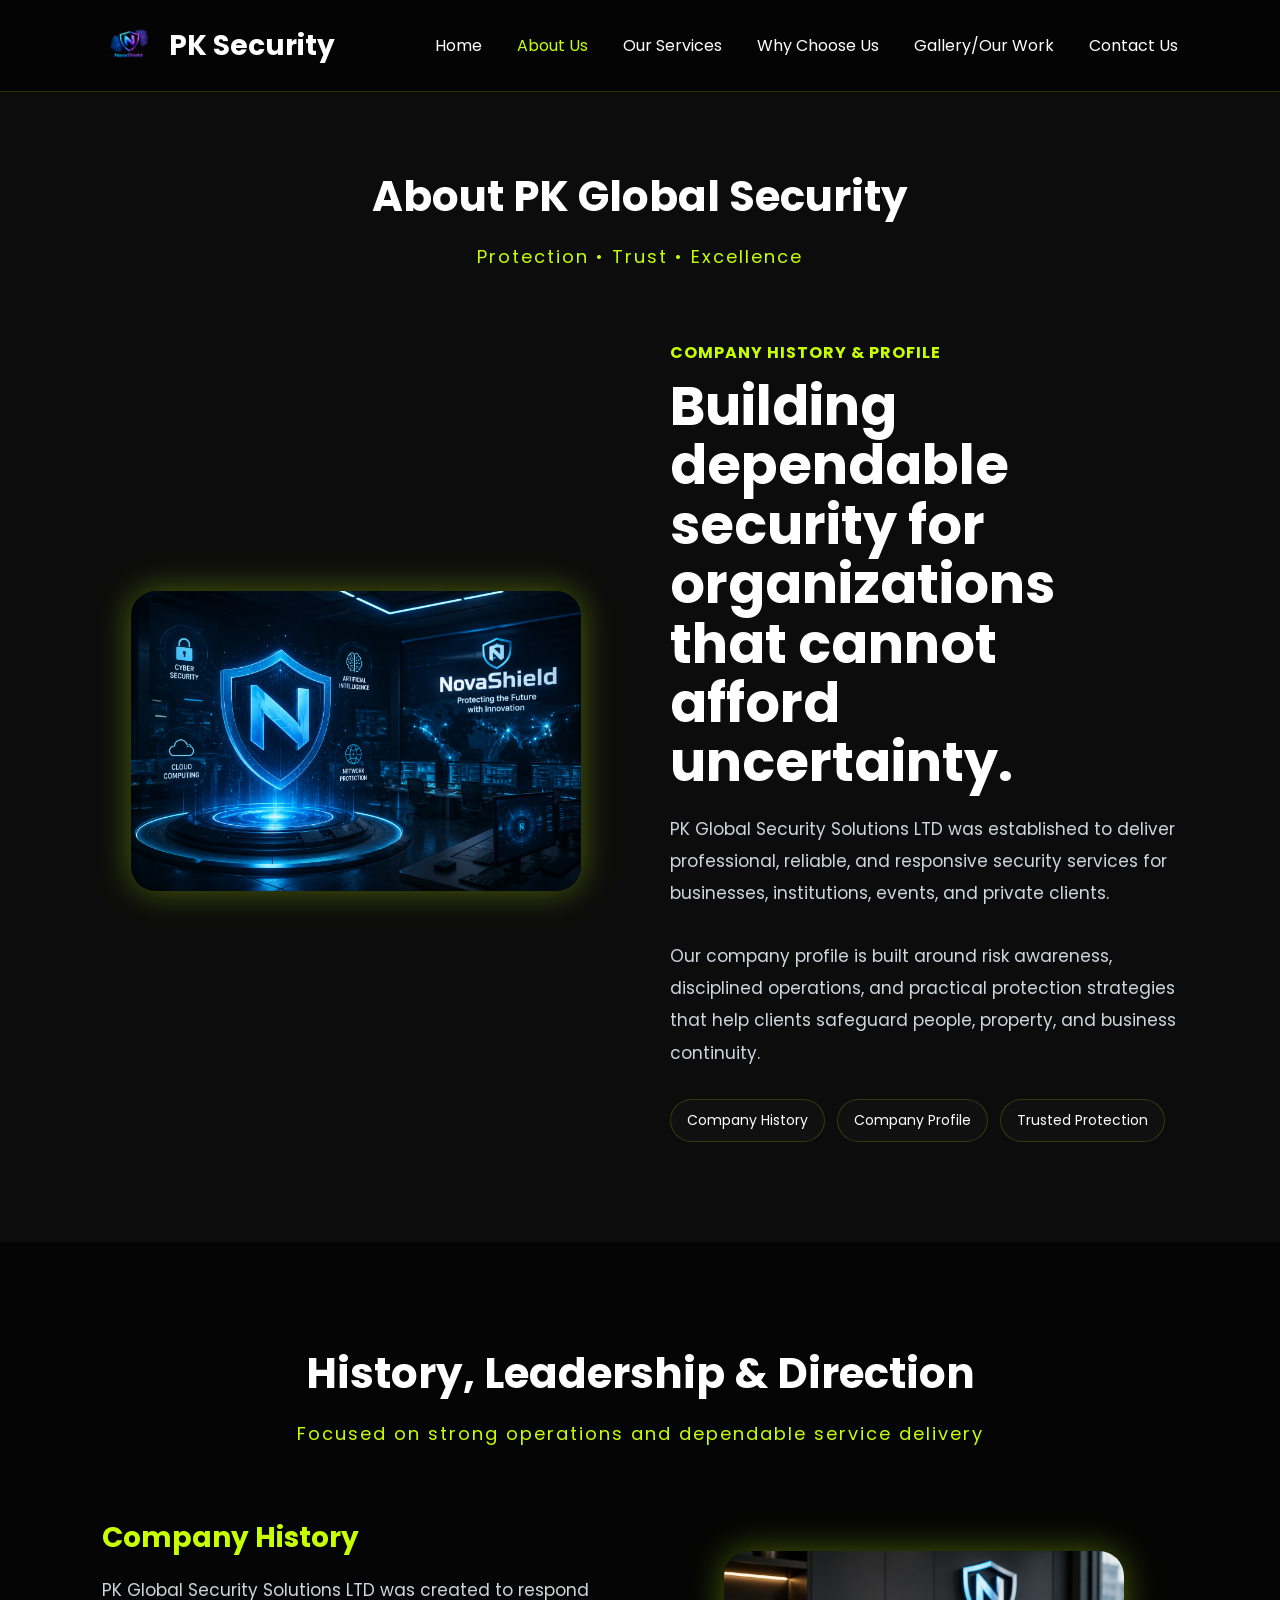
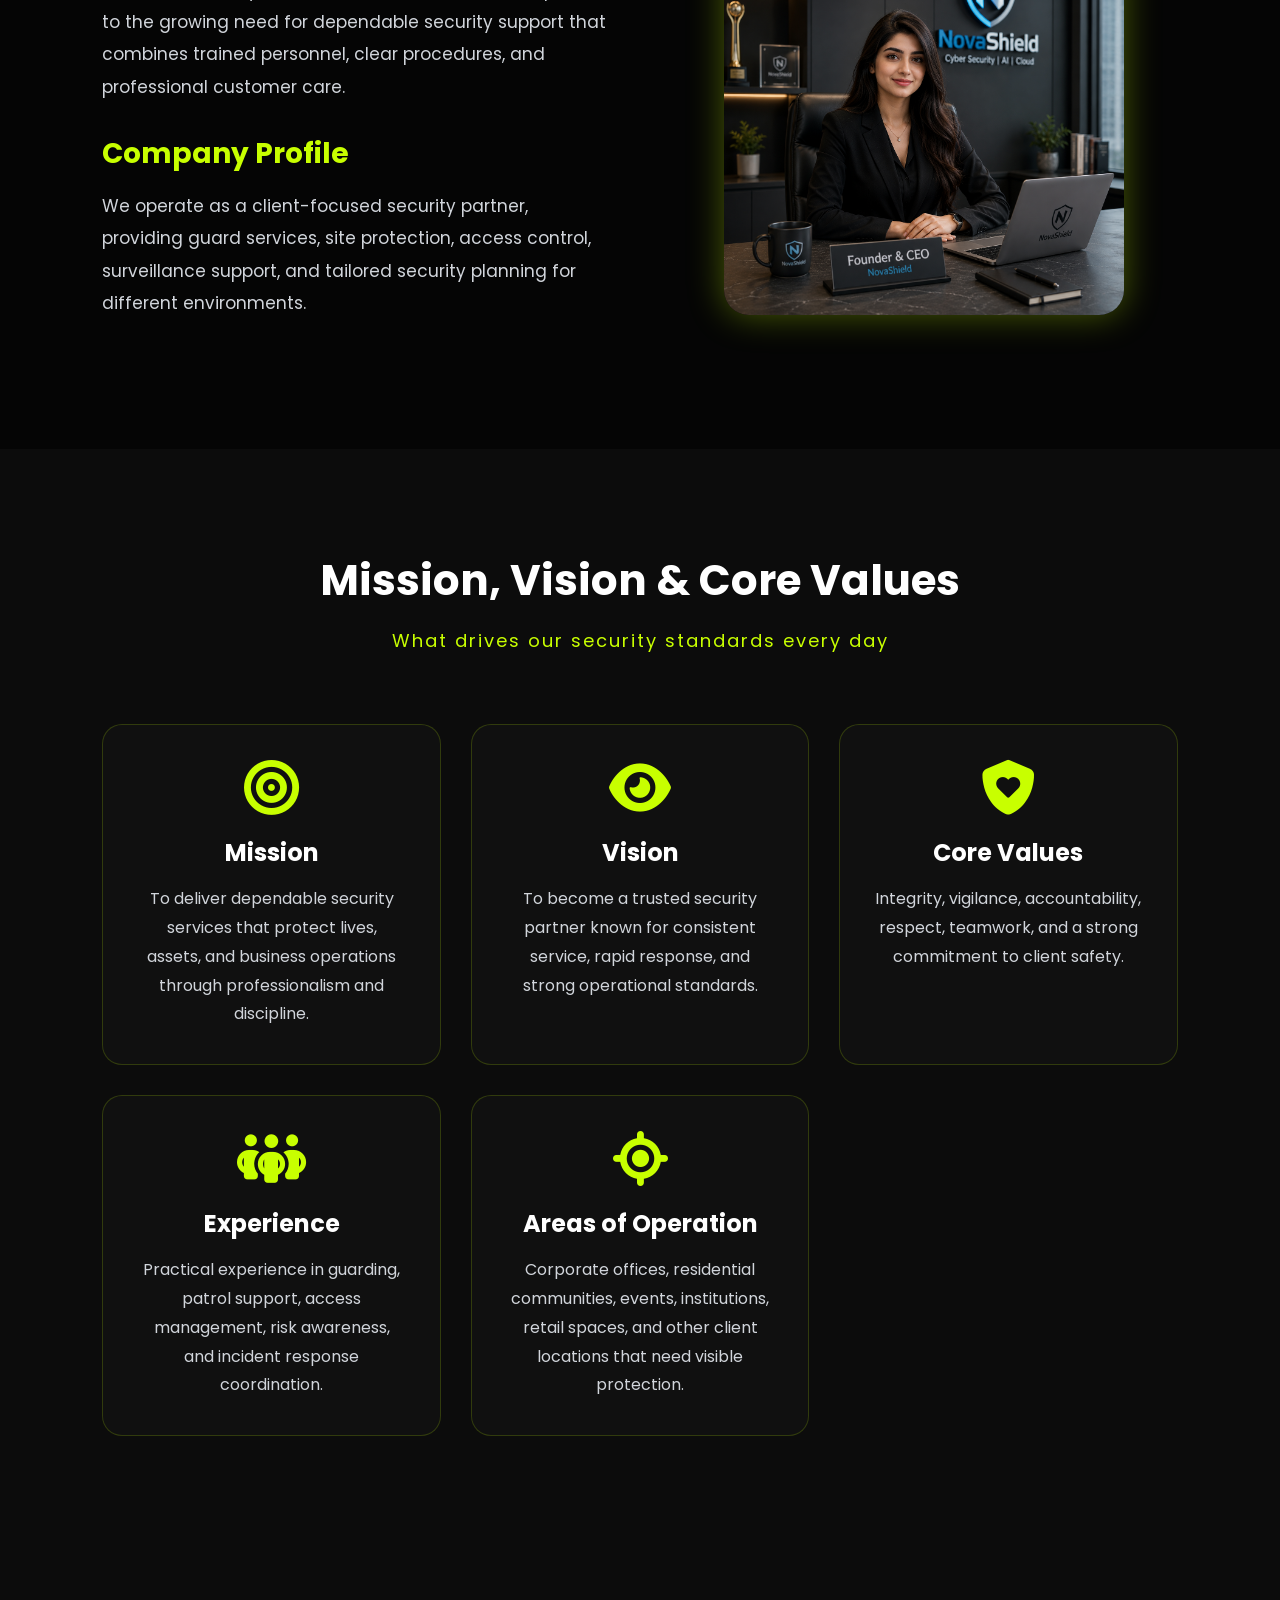
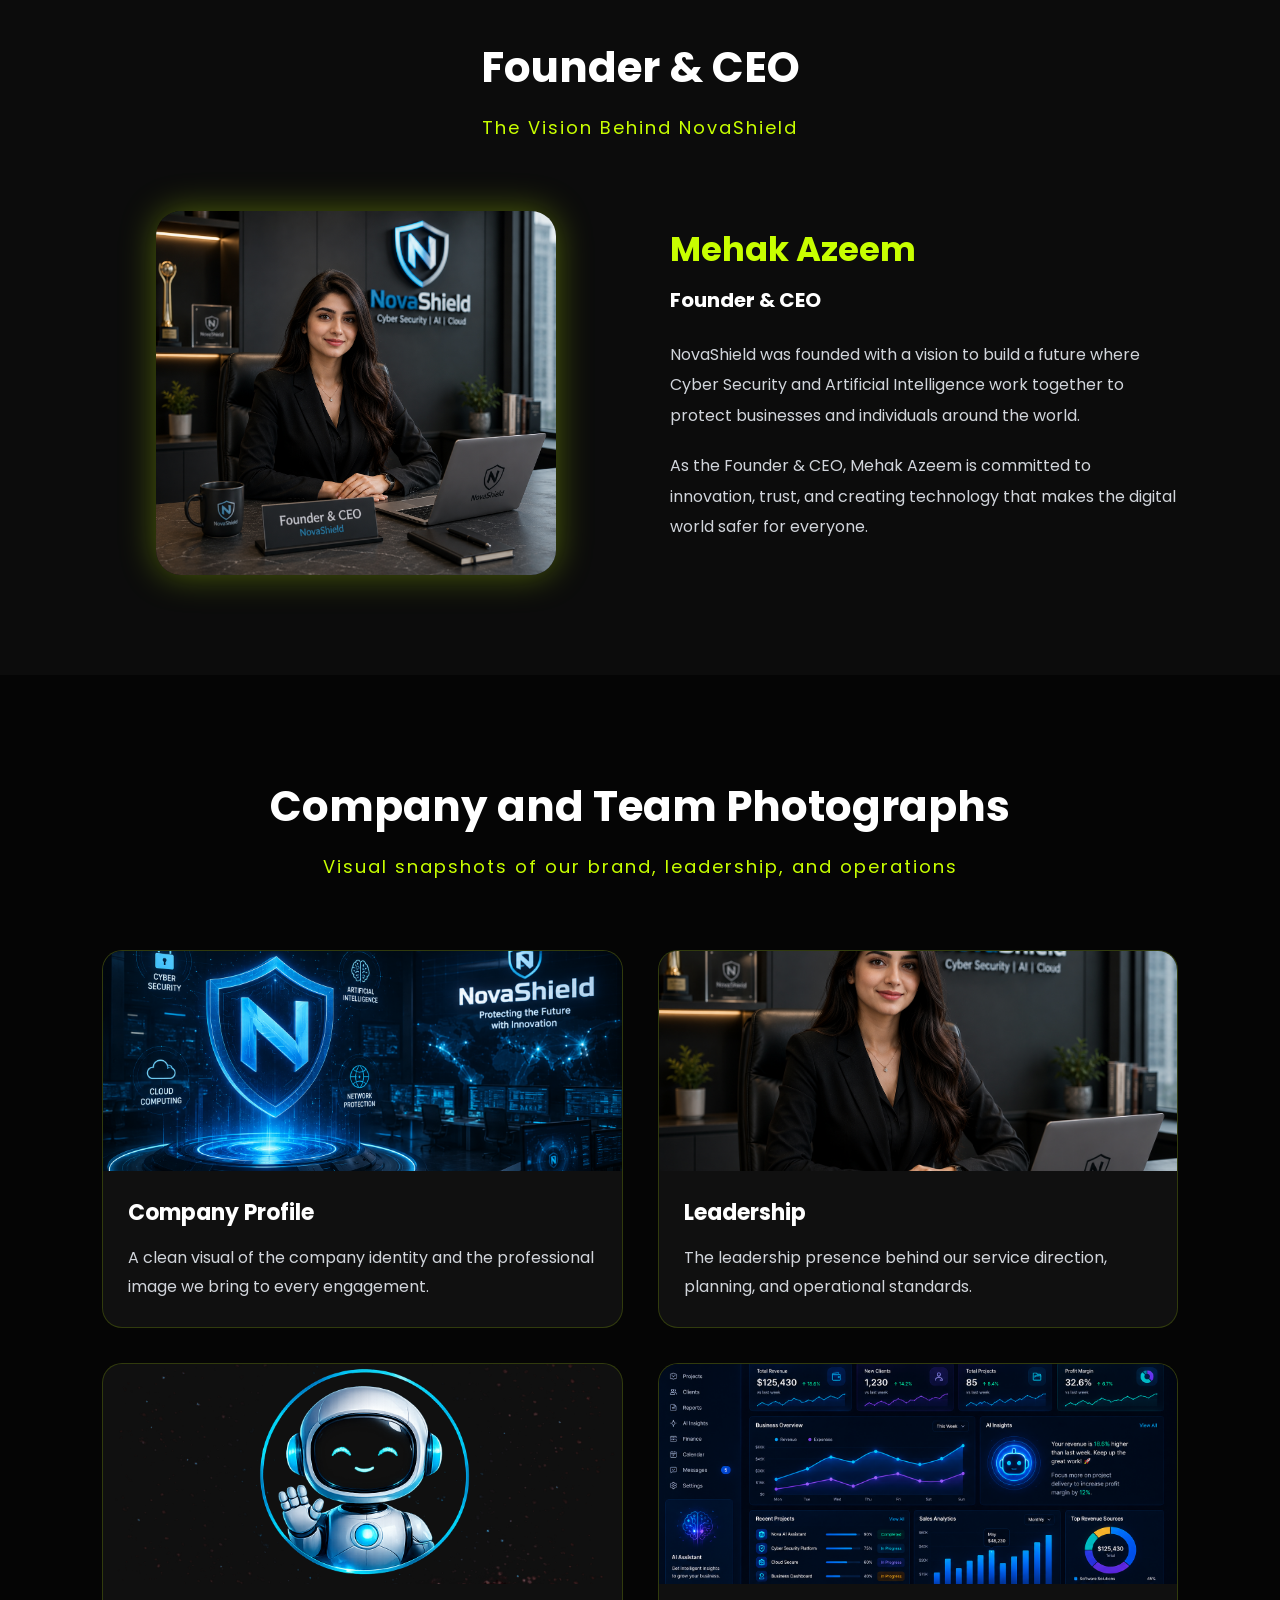
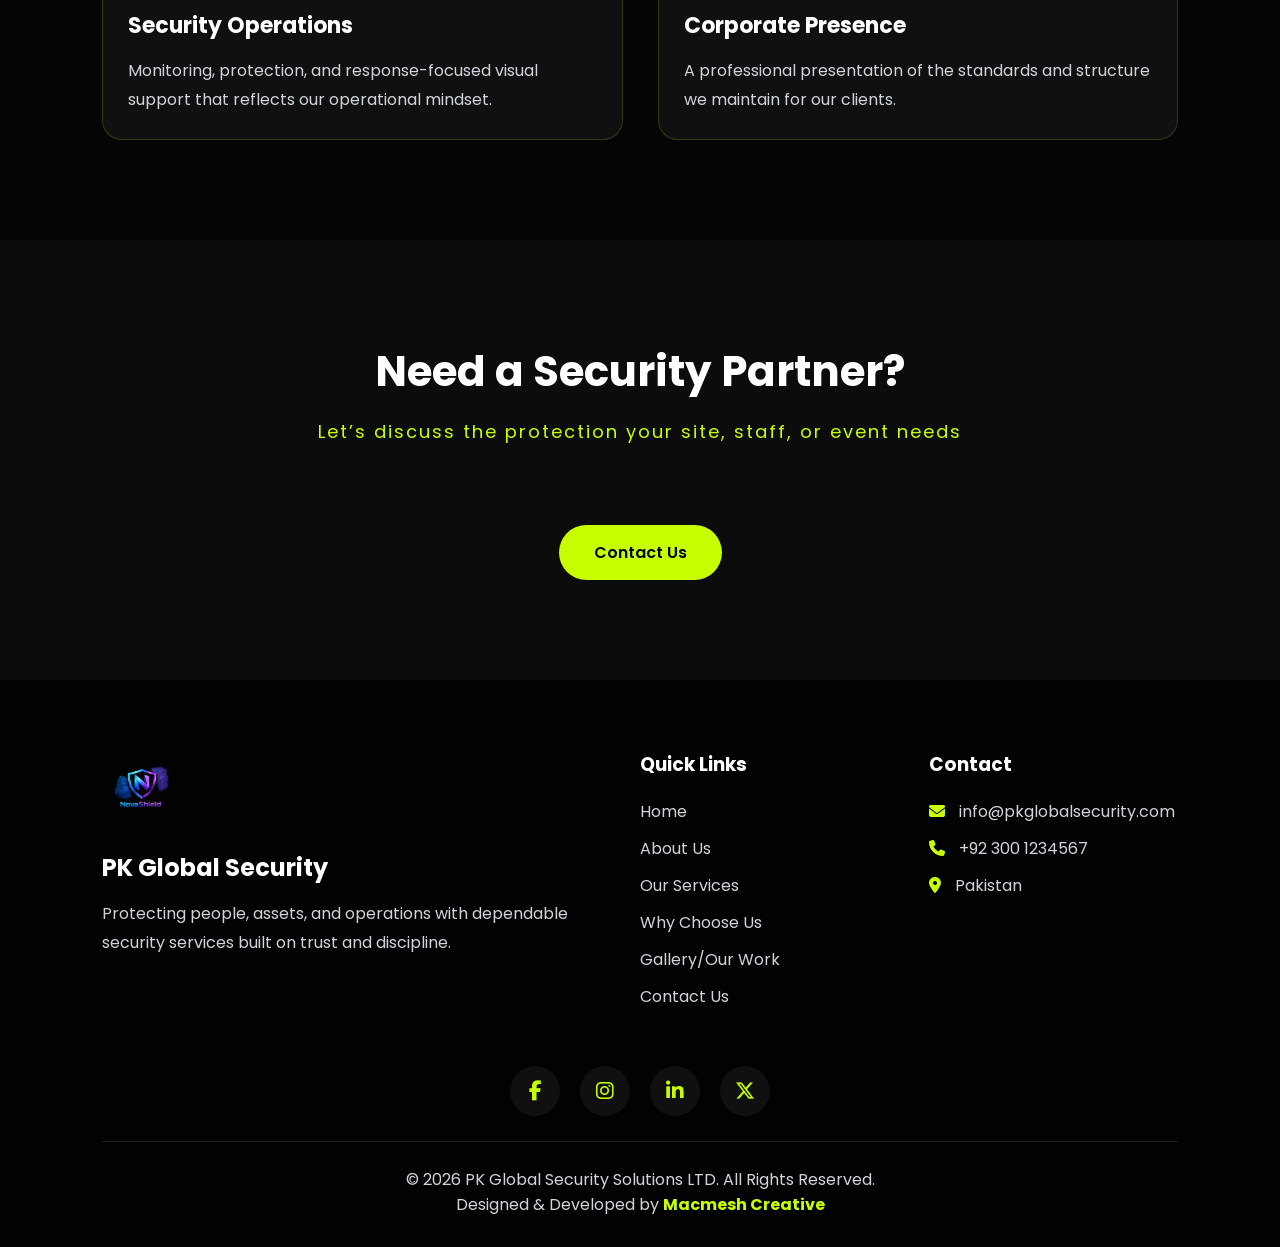
==== about.html @ bdf07317 "first commit" ====
<!DOCTYPE html>
<html lang="en">

<head>

    <meta charset="UTF-8">
    <meta name="viewport" content="width=device-width, initial-scale=1.0">

    <title>About Us | PK Global Security Solutions LTD</title>

    <link rel="stylesheet" href="assets/css/style.css">

    <!-- Google Font -->

    <link rel="preconnect" href="https://fonts.googleapis.com">

    <link rel="preconnect" href="https://fonts.gstatic.com" crossorigin>

    <link href="https://fonts.googleapis.com/css2?family=Poppins:wght@300;400;500;600;700;800&display=swap" rel="stylesheet">

    <!-- Font Awesome -->

    <link rel="stylesheet"
    href="https://cdnjs.cloudflare.com/ajax/libs/font-awesome/6.7.2/css/all.min.css">

</head>

<body>

<!-- ================= PRELOADER ================= -->

<div id="preloader">

    <div class="loader"></div>
s
</div>

<!-- ================= HEADER ================= -->

<header>

<nav class="navbar">

<a href="index.html" class="logo">

<img src="/images/logo.png" alt="PK Global Security Solutions LTD Logo">

<span>PK Security</span>

</a>

<button class="nav-toggle" type="button" aria-label="Open navigation menu" aria-expanded="false" aria-controls="site-navigation">

    <span></span>

    <span></span>

    <span></span>

</button>

<ul class="nav-links" id="site-navigation">

<li><a href="index.html">Home</a></li>

<li><a href="about.html">About Us</a></li>

<li><a href="services.html">Our Services</a></li>

<li><a href="chooseus.html">Why Choose Us</a></li>

<li><a href="gallery.html">Gallery/Our Work</a></li>

<li><a href="contact.html">Contact Us</a></li>

</ul>

</nav>

</header>

<!-- ================= ABOUT HERO ================= -->

<section id="about" class="about about-hero">

    <div class="section-header">

        <h2>About PK Global Security</h2>

        <p>Protection • Trust • Excellence</p>

    </div>

    <div class="about-container">

        <div class="about-image">

            <img src="/images/about.png" alt="PK Global Security company profile">

        </div>

        <div class="about-content about-hero-copy">

            <h3>Company History & Profile</h3>

            <h1>Building dependable security for organizations that cannot afford uncertainty.</h1>

            <p>
                PK Global Security Solutions LTD was established to deliver professional,
                reliable, and responsive security services for businesses, institutions,
                events, and private clients.
            </p>

            <p>
                Our company profile is built around risk awareness, disciplined operations,
                and practical protection strategies that help clients safeguard people,
                property, and business continuity.
            </p>

            <div class="about-meta">

                <span>Company History</span>

                <span>Company Profile</span>

                <span>Trusted Protection</span>

            </div>

        </div>

    </div>

</section>

<!-- ================= HISTORY & LEADERSHIP ================= -->

<section class="about about-story">

    <div class="section-header">

        <h2>History, Leadership & Direction</h2>

        <p>Focused on strong operations and dependable service delivery</p>

    </div>

    <div class="about-container">

        <div class="about-content">

            <h3>Company History</h3>

            <p>
                PK Global Security Solutions LTD was created to respond to the growing need
                for dependable security support that combines trained personnel, clear
                procedures, and professional customer care.
            </p>

            <h3>Company Profile</h3>

            <p>
                We operate as a client-focused security partner, providing guard services,
                site protection, access control, surveillance support, and tailored security
                planning for different environments.
            </p>

        </div>

        <div class="about-image">

            <img src="/images/ceo.png" alt="PK Global Security leadership and team">

        </div>

    </div>

</section>

<!-- ================= MISSION, VISION, VALUES ================= -->

<section class="about about-values">

    <div class="section-header">

        <h2>Mission, Vision & Core Values</h2>

        <p>What drives our security standards every day</p>

    </div>

    <div class="why-grid">

        <div class="why-card">

            <i class="fa-solid fa-bullseye"></i>

            <h3>Mission</h3>

            <p>
                To deliver dependable security services that protect lives, assets,
                and business operations through professionalism and discipline.
            </p>

        </div>

        <div class="why-card">

            <i class="fa-solid fa-eye"></i>

            <h3>Vision</h3>

            <p>
                To become a trusted security partner known for consistent service,
                rapid response, and strong operational standards.
            </p>

        </div>

        <div class="why-card">

            <i class="fa-solid fa-shield-heart"></i>

            <h3>Core Values</h3>

            <p>
                Integrity, vigilance, accountability, respect, teamwork, and a strong
                commitment to client safety.
            </p>

        </div>

        <div class="why-card">

            <i class="fa-solid fa-people-group"></i>

            <h3>Experience</h3>

            <p>
                Practical experience in guarding, patrol support, access management,
                risk awareness, and incident response coordination.
            </p>

        </div>

        <div class="why-card">

            <i class="fa-solid fa-location-crosshairs"></i>

            <h3>Areas of Operation</h3>

            <p>
                Corporate offices, residential communities, events, institutions, retail
                spaces, and other client locations that need visible protection.
            </p>

        </div>

    </div>

</section>


<!-- ================= FOUNDER ================= -->

<section id="founder" class="founder">

    <div class="section-header">

        <h2>Founder & CEO</h2>

        <p>The Vision Behind NovaShield</p>

    </div>

    <div class="founder-container">

        <div class="founder-image">

            <img src="/images/ceo.png" alt="Mehak Azeem">

        </div>

        <div class="founder-content">

            <h3>Mehak Azeem</h3>

            <h4>Founder & CEO</h4>

            <p>

                NovaShield was founded with a vision to build a future where
                Cyber Security and Artificial Intelligence work together to
                protect businesses and individuals around the world.

            </p>

            <p>

                As the Founder & CEO, Mehak Azeem is committed to innovation,
                trust, and creating technology that makes the digital world
                safer for everyone.

            </p>

        </div>

    </div>

</section>




<!-- ================= COMPANY / TEAM PHOTOGRAPHS ================= -->

<section class="about about-gallery">

    <div class="section-header">

        <h2>Company and Team Photographs</h2>

        <p>Visual snapshots of our brand, leadership, and operations</p>

    </div>

    <div class="projects-container">

        <div class="project-card">

            <img src="images/about.png" alt="PK Global Security company profile">

            <div class="project-content">

                <h3>Company Profile</h3>

                <p>
                    A clean visual of the company identity and the professional image we
                    bring to every engagement.
                </p>

            </div>

        </div>

        <div class="project-card">

            <img src="images/ceo.png" alt="PK Global Security leadership">

            <div class="project-content">

                <h3>Leadership</h3>

                <p>
                    The leadership presence behind our service direction, planning, and
                    operational standards.
                </p>

            </div>

        </div>

        <div class="project-card">

            <img src="images/project2.png" alt="Security operations and monitoring">

            <div class="project-content">

                <h3>Security Operations</h3>

                <p>
                    Monitoring, protection, and response-focused visual support that reflects
                    our operational mindset.
                </p>

            </div>

        </div>

        <div class="project-card">

            <img src="images/project4.png" alt="Corporate service presentation">

            <div class="project-content">

                <h3>Corporate Presence</h3>

                <p>
                    A professional presentation of the standards and structure we maintain
                    for our clients.
                </p>

            </div>

        </div>

    </div>

</section>

<!-- ================= CALL TO ACTION ================= -->

<section class="about-cta">

    <div class="section-header">

        <h2>Need a Security Partner?</h2>

        <p>Let’s discuss the protection your site, staff, or event needs</p>

    </div>

    <a href="contact.html" class="btn">Contact Us</a>

</section>

<!-- ================= FOOTER ================= -->

<footer class="footer">

    <div class="footer-container">

        <div class="footer-logo">

            <img src="images/logo.png" alt="PK Global Security Solutions LTD Logo">

            <h2>PK Global Security</h2>

            <p>
                Protecting people, assets, and operations with dependable security services
                built on trust and discipline.
            </p>

        </div>

        <div class="footer-links">

            <h3>Quick Links</h3>

            <ul>

                <li><a href="index.html">Home</a></li>

                <li><a href="about.html">About Us</a></li>

                <li><a href="services.html">Our Services</a></li>

                <li><a href="chooseus.html">Why Choose Us</a></li>

                <li><a href="gallery.html">Gallery/Our Work</a></li>

                <li><a href="contact.html">Contact Us</a></li>

            </ul>

        </div>

        <div class="footer-contact">

            <h3>Contact</h3>

            <p>
                <i class="fa-solid fa-envelope"></i>
                info@pkglobalsecurity.com
            </p>

            <p>
                <i class="fa-solid fa-phone"></i>
                +92 300 1234567
            </p>

            <p>
                <i class="fa-solid fa-location-dot"></i>
                Pakistan
            </p>

        </div>

    </div>

    <div class="footer-social">

        <a href="#"><i class="fab fa-facebook-f"></i></a>

        <a href="#"><i class="fab fa-instagram"></i></a>

        <a href="#"><i class="fab fa-linkedin-in"></i></a>

        <a href="#"><i class="fab fa-x-twitter"></i></a>

    </div>

    <div class="footer-bottom">

        <p>

            © 2026 PK Global Security Solutions LTD. All Rights Reserved.

        </p>

        <p>

            Designed & Developed by <strong>Macmesh Creative</strong>

        </p>

    </div>

</footer>

<!-- ================= JAVASCRIPT ================= -->

<script src="assets/js/script.js"></script>

</body>
---- assets/css/style.css ----
:root{
    --bg-primary:#050505;
    --bg-secondary:#0c0c0c;
    --bg-tertiary:#ffffff;
    --text-primary:#ffffff;
    --text-muted:#d1d5db;
    --accent:#c8ff00;
    --accent-soft:rgba(200,255,0,.18);
    --accent-glow:rgba(200,255,0,.35);
}

*{
    margin:0;
    padding:0;
    box-sizing:border-box;
    scroll-behavior:smooth;
}

body{
    font-family:'Poppins',sans-serif;
    background:var(--bg-primary);
    color:var(--text-primary);
    overflow-x:hidden;
}

img{
    max-width:100%;
    display:block;
}

a{
    text-decoration:none;
}

ul{
    list-style:none;
}

section{
    padding:100px 8%;
}

/* ================= HOME PAGE / HEADER ================= */

header{
    position:fixed;
    top:0;
    left:0;
    width:100%;
    background:rgba(5,5,5,.92);
    backdrop-filter:blur(15px);
    z-index:1000;
    border-bottom:1px solid var(--accent-soft);
}

.navbar{
    max-width:1400px;
    margin:auto;
    padding:18px 8%;
    display:flex;
    justify-content:space-between;
    align-items:center;
    gap:20px;
}

.logo{
    display:flex;
    align-items:center;
    gap:12px;
    color:var(--text-primary);
    font-size:28px;
    font-weight:700;
}

.logo img{
    width:55px;
    height:55px;
    object-fit:contain;
}

.nav-links{
    display:flex;
    gap:35px;
}

.nav-toggle{
    display:none;
    width:48px;
    height:48px;
    border:1px solid var(--accent-soft);
    background:rgba(16,16,16,.85);
    border-radius:14px;
    cursor:pointer;
    align-items:center;
    justify-content:center;
    flex-direction:column;
    gap:5px;
    transition:.3s;
}

.nav-toggle span{
    width:22px;
    height:2px;
    background:var(--accent);
    border-radius:999px;
    transition:.3s;
}

.nav-toggle:hover{
    box-shadow:0 0 18px var(--accent-glow);
    transform:translateY(-2px);
}

.nav-toggle.is-open span:nth-child(1){
    transform:translateY(7px) rotate(45deg);
}

.nav-toggle.is-open span:nth-child(2){
    opacity:0;
}

.nav-toggle.is-open span:nth-child(3){
    transform:translateY(-7px) rotate(-45deg);
}

.nav-links a{
    color:var(--text-primary);
    font-size:16px;
    transition:.3s;
}

.nav-links a:hover{
    color:var(--accent);
}

.nav-links a.active{
    color:var(--accent);
}

.contact-btn{
    background:var(--accent);
    color:var(--bg-primary);
    padding:12px 28px;
    border-radius:40px;
    font-weight:600;
    transition:.3s;
}

.contact-btn:hover{
    background:var(--bg-tertiary);
    transform:translateY(-3px);
}

/* ================= HOME PAGE / HERO ================= */

.hero{
    min-height:100vh;
    display:flex;
    align-items:center;
    justify-content:space-between;
    gap:80px;
    padding-top:120px;
}

.hero-left,
.hero-right{
    animation:heroRise .9s ease both;
}

.hero-right{
    animation-delay:.15s;
}

.hero-left{
    flex:1;
}

.hero-left h1{
    font-size:60px;
    line-height:1.2;
    margin-bottom:25px;
}

.hero-left span{
    color:var(--accent);
}

.hero-left p{
    font-size:18px;
    color:var(--text-muted);
    line-height:1.8;
    margin-bottom:40px;
}

.hero-buttons{
    display:flex;
    gap:20px;
}

.btn{
    background:var(--accent);
    color:var(--bg-primary);
    padding:15px 35px;
    border-radius:40px;
    font-weight:600;
    transition:.3s;
}

.btn:hover{
    transform:translateY(-5px);
    box-shadow:0 0 25px var(--accent-glow);
}

.btn-outline{
    border:2px solid var(--accent);
    color:var(--accent);
    padding:15px 35px;
    border-radius:40px;
    transition:.3s;
}

.btn-outline:hover{
    background:var(--accent);
    color:var(--bg-primary);
}

.hero-right{
    flex:1;
    display:flex;
    justify-content:center;
}

.hero-right img{
    width:430px;
    animation:float 5s ease-in-out infinite;
    filter:drop-shadow(0 0 28px rgba(200,255,0,.15));
}

.hero-left h1,
.hero-left p,
.hero-buttons{
    animation:fadeUp .9s ease both;
}

.hero-left p{ animation-delay:.12s; }
.hero-buttons{ animation-delay:.22s; }

@keyframes float{

0%,100%{
transform:translateY(0);
}

50%{
transform:translateY(-18px);
}

}

@keyframes heroRise{

from{
    opacity:0;
    transform:translateY(24px);
}

to{
    opacity:1;
    transform:translateY(0);
}

}

@keyframes fadeUp{

from{
    opacity:0;
    transform:translateY(18px);
}

to{
    opacity:1;
    transform:translateY(0);
}

}

/* ================= SHARED SECTION TITLES ================ */

.section-header{
    text-align:center;
    margin-bottom:70px;
}

.section-header h2{
    font-size:42px;
    color:var(--text-primary);
    margin-bottom:15px;
}

.section-header p{
    color:var(--accent);
    font-size:18px;
    letter-spacing:2px;
}

/* ================= HOME PAGE / ABOUT ================ */

.about{
    background:var(--bg-secondary);
}

.about-container{
    display:grid;
    grid-template-columns:1fr 1fr;
    gap:60px;
    align-items:center;
}

.about-image{
    display:flex;
    justify-content:center;
}

.about-image img{
    width:100%;
    max-width:450px;
    border-radius:25px;
    box-shadow:0 0 35px var(--accent-glow);
    transition:.4s;
}

.about-image img:hover{
    transform:scale(1.03);
}

.about-content h3{
    font-size:28px;
    margin-bottom:15px;
    color:var(--accent);
}

.about-content p{
    color:var(--text-muted);
    line-height:1.9;
    margin-bottom:30px;
    font-size:17px;
}

/* ================= ABOUT PAGE ================= */

.about-hero{
    padding-top:140px;
}

.about-hero .about-content h1{
    font-size:54px;
    line-height:1.1;
    margin-bottom:20px;
}

.about-hero .about-content h3{
    letter-spacing:1px;
    text-transform:uppercase;
    font-size:16px;
    margin-bottom:12px;
}

.about-meta{
    display:flex;
    flex-wrap:wrap;
    gap:12px;
    margin-top:10px;
}

.about-meta span{
    display:inline-flex;
    align-items:center;
    justify-content:center;
    padding:10px 16px;
    border:1px solid var(--accent-soft);
    border-radius:999px;
    background:#101010;
    color:var(--text-primary);
    font-size:14px;
}

.about-story{
    background:var(--bg-primary);
}

.about-story .about-image img{
    max-width:400px;
}

.about-values{
    background:var(--bg-secondary);
}

.about-values .why-grid{
    margin-top:10px;
}

.about-gallery{
    background:var(--bg-primary);
}

.about-gallery .project-card img{
    height:220px;
}

.about-gallery .project-content h3{
    font-size:22px;
}

.about-gallery .project-content p{
    margin-bottom:0;
}

.about-cta{
    text-align:center;
    background:var(--bg-secondary);
}

.about-cta .btn{
    display:inline-block;
    margin-top:10px;
}

/* ================= SERVICES PAGE ================= */

.services-hero{
    padding-top:140px;
}

.services-hero .about-content h1{
    font-size:54px;
    line-height:1.1;
    margin-bottom:20px;
}

.services-hero .about-content h3{
    letter-spacing:1px;
    text-transform:uppercase;
    font-size:16px;
    margin-bottom:12px;
}

.services-hero .about-image img{
    max-width:460px;
}

/* ================= GALLERY PAGE ================= */

.gallery-hero{
    padding-top:140px;
}

.gallery-hero .about-content h1{
    font-size:54px;
    line-height:1.1;
    margin-bottom:20px;
}

.gallery-hero .about-content h3{
    letter-spacing:1px;
    text-transform:uppercase;
    font-size:16px;
    margin-bottom:12px;
}

.gallery-hero .about-image img{
    max-width:460px;
}

.gallery-cta{
    background:var(--bg-secondary);
}

/* ================= WHY CHOOSE US PAGE ================= */

.chooseus-hero{
    padding-top:140px;
}

.chooseus-hero .about-content h1{
    font-size:54px;
    line-height:1.1;
    margin-bottom:20px;
}

.chooseus-hero .about-content h3{
    letter-spacing:1px;
    text-transform:uppercase;
    font-size:16px;
    margin-bottom:12px;
}

.chooseus-hero .about-image img{
    max-width:460px;
}

.chooseus-highlights{
    background:var(--bg-primary);
}

.chooseus-highlights .why-grid{
    margin-top:10px;
}

.chooseus-card img{
    width:100%;
    height:190px;
    object-fit:cover;
    border-radius:16px;
    margin-bottom:20px;
    border:1px solid rgba(200,255,0,.10);
}

.chooseus-card .why-card{
    display:flex;
    flex-direction:column;
    align-items:center;
}

.chooseus-card .why-card p{
    margin-bottom:0;
}

.chooseus-trust{
    background:var(--bg-secondary);
}

.trust-grid{
    display:grid;
    grid-template-columns:repeat(auto-fit,minmax(240px,1fr));
    gap:24px;
}

.trust-item{
    background:#101010;
    border:1px solid var(--accent-soft);
    border-radius:20px;
    padding:28px;
    text-align:center;
    transition:.4s;
}

.trust-item:hover{
    transform:translateY(-8px);
    box-shadow:0 0 28px var(--accent-glow);
}

.trust-item i{
    font-size:42px;
    color:var(--accent);
    margin-bottom:16px;
}

.trust-item h3{
    font-size:22px;
    margin-bottom:12px;
}

.trust-item p{
    color:var(--text-muted);
    line-height:1.8;
}

.chooseus-cta{
    text-align:center;
    background:var(--bg-primary);
}

.chooseus-cta .btn{
    display:inline-block;
    margin-top:10px;
}

/* ================= HOME PAGE / STATS ================ */

.stats{
    display:grid;
    grid-template-columns:repeat(4,1fr);
    gap:30px;
    padding:80px 8%;
}

.stat-box{
    background:#101010;
    text-align:center;
    padding:35px;
    border-radius:20px;
    border:1px solid var(--accent-soft);
    transition:.4s;
}

.stat-box:hover{
    transform:translateY(-10px);
    box-shadow:0 0 30px var(--accent-glow);
}

.stat-box h2{
    font-size:42px;
    color:var(--accent);
    margin-bottom:10px;
}

.stat-box p{
    color:var(--text-primary);
    font-size:17px;
}

/* ================= HOME PAGE / RESPONSIVE ================ */

@media(max-width:991px){

.about-container{
    grid-template-columns:1fr;
    text-align:center;
}

.stats{
    grid-template-columns:repeat(2,1fr);
}

}

@media(max-width:600px){

.section-header h2{
    font-size:32px;
}

.stats{
    grid-template-columns:1fr;
}

.about-image img{
    max-width:320px;
}

}

/* ================= HOME PAGE / SERVICES ================= */

.services{
    background:var(--bg-primary);
}

.services-grid{

    display:grid;
    grid-template-columns:repeat(auto-fit,minmax(300px,1fr));
    gap:30px;

}

.service-card{

    background:#101010;
    border:1px solid var(--accent-soft);
    border-radius:20px;
    padding:35px;
    text-align:center;
    display:flex;
    flex-direction:column;
    transition:.4s;

}

.service-card:hover{

    transform:translateY(-12px);
    box-shadow:0 0 35px var(--accent-glow);

}

.service-card i{

    font-size:55px;
    color:var(--accent);
    margin-bottom:20px;

}

.service-card img{
    width:100%;
    height:200px;
    object-fit:cover;
    border-radius:16px;
    margin-bottom:20px;
    border:1px solid rgba(200,255,0,.10);
}

.service-card h3{

    font-size:24px;
    margin-bottom:15px;

}

.service-card p{

    color:var(--text-muted);
    line-height:1.8;
    margin-bottom:20px;

}

.service-card .project-btn{
    margin-top:auto;
    display:inline-block;
    align-self:center;
}

/* ================= PROJECTS ================= */

.projects{

    background:var(--bg-secondary);

}

.projects-container{

    display:grid;
    grid-template-columns:repeat(auto-fit,minmax(340px,1fr));
    gap:35px;

}

.project-card{

    background:#101010;
    border-radius:20px;
    overflow:hidden;
    transition:.4s;
    border:1px solid var(--accent-soft);

}

.project-card:hover{

    transform:translateY(-12px);
    box-shadow:0 0 35px var(--accent-glow);

}

.project-card img{

    width:100%;
    height:230px;
    object-fit:cover;
    transition:.4s;

}

.project-card:hover img{

    transform:scale(1.08);

}

.project-content{

    padding:25px;

}

.project-content h3{

    font-size:24px;
    margin-bottom:15px;

}

.project-content p{

    color:var(--text-muted);
    line-height:1.8;
    margin-bottom:25px;

}

.project-btn{

    display:inline-block;
    background:var(--accent);
    color:var(--bg-primary);
    padding:12px 30px;
    border-radius:30px;
    font-weight:600;
    transition:.3s;

}

.project-btn:hover{

    background:var(--bg-tertiary);
    transform:translateY(-3px);

}

/* ================= PROJECTS RESPONSIVE ================= */

@media(max-width:768px){

.services-grid,
.projects-container{

grid-template-columns:1fr;

}

.project-card img{

height:210px;

}

}

/* ================= WHY CHOOSE US ================= */

.why-us{
    background:var(--bg-primary);
}

.why-grid{
    display:grid;
    grid-template-columns:repeat(auto-fit,minmax(260px,1fr));
    gap:30px;
}

.why-card{
    background:#101010;
    padding:35px;
    border-radius:20px;
    text-align:center;
    border:1px solid var(--accent-soft);
    transition:.4s;
}

.why-card:hover{
    transform:translateY(-10px);
    box-shadow:0 0 30px var(--accent-glow);
}

.why-card i{
    font-size:55px;
    color:var(--accent);
    margin-bottom:20px;
}

.why-card h3{
    margin-bottom:15px;
    font-size:24px;
}

.why-card p{
    color:var(--text-muted);
    line-height:1.8;
}

/* ================= FOUNDER ================= */

.founder{
    background:var(--bg-secondary);
}

.founder-container{
    display:grid;
    grid-template-columns:1fr 1fr;
    gap:60px;
    align-items:center;
}

.founder-image{
    display:flex;
    justify-content:center;
}

.founder-image img{
    width:100%;
    max-width:400px;
    border-radius:25px;
    box-shadow:0 0 35px var(--accent-glow);
}

.founder-content h3{
    font-size:34px;
    color:var(--accent);
    margin-bottom:10px;
}

.founder-content h4{
    font-size:20px;
    margin-bottom:25px;
    color:#ffffff;
}

.founder-content p{
    color:var(--text-muted);
    line-height:1.9;
    margin-bottom:20px;
}

/* ================= CONTACT PAGE ================= */

.contact-hero{
    padding-top:140px;
}

.contact-hero .about-content h1{
    font-size:54px;
    line-height:1.1;
    margin-bottom:20px;
}

.contact-hero .about-content h3{
    letter-spacing:1px;
    text-transform:uppercase;
    font-size:16px;
    margin-bottom:12px;
}

.contact-page{
    background:var(--bg-primary);
    padding:40px 8% 100px;
}

.contact-page-grid{
    display:grid;
    grid-template-columns:1.05fr 1fr;
    gap:40px;
    align-items:start;
}

.left-align{
    text-align:left;
    margin-bottom:30px;
}

.left-align h2{
    font-size:42px;
    margin-bottom:10px;
}

.contact-info-panel,
.contact-form-panel{
    background:#101010;
    border:1px solid var(--accent-soft);
    border-radius:28px;
    padding:35px;
    box-shadow:0 0 25px rgba(200,255,0,.05);
}

.contact-card-list{
    display:flex;
    flex-direction:column;
    gap:18px;
    margin-bottom:28px;
}

.contact-card{
    display:flex;
    gap:18px;
    align-items:flex-start;
    background:rgba(255,255,255,.01);
    border:1px solid rgba(200,255,0,.08);
    border-radius:18px;
    padding:20px 18px;
}

.contact-icon{
    width:52px;
    height:52px;
    border-radius:16px;
    background:var(--accent-soft);
    display:flex;
    align-items:center;
    justify-content:center;
    color:var(--accent);
    font-size:22px;
}

.contact-card h3{
    font-size:20px;
    margin-bottom:8px;
}

.contact-card p,
.contact-card a{
    color:var(--text-muted);
    line-height:1.7;
}

.contact-card a:hover{
    color:var(--accent);
}

.social-links{
    display:flex;
    gap:14px;
    flex-wrap:wrap;
}

.social-links a{
    width:48px;
    height:48px;
    border-radius:50%;
    display:flex;
    align-items:center;
    justify-content:center;
    background:#050505;
    border:1px solid var(--accent-soft);
    color:var(--accent);
    transition:.3s;
}

.social-links a:hover{
    background:var(--accent);
    color:var(--bg-primary);
    transform:translateY(-4px);
}

.contact-form{
    display:flex;
    flex-direction:column;
    gap:20px;
}

.form-row{
    display:flex;
    flex-direction:column;
    gap:10px;
}

.form-row label{
    font-weight:500;
    color:var(--text-primary);
}

.form-row input,
.form-row textarea,
.form-row select{
    background:#050505;
    border:1px solid rgba(200,255,0,.18);
    border-radius:14px;
    padding:16px 18px;
    color:var(--text-primary);
    font-size:16px;
    font-family:'Poppins',sans-serif;
}

.form-row input:focus,
.form-row textarea:focus,
.form-row select:focus{
    outline:none;
    border-color:var(--accent);
    box-shadow:0 0 15px var(--accent-glow);
}

.form-row textarea{
    min-height:150px;
    resize:vertical;
}

.checkbox-row{
    display:flex;
    align-items:flex-start;
    gap:12px;
    color:var(--text-muted);
    line-height:1.7;
}

.checkbox-row input{
    margin-top:5px;
    accent-color:var(--accent);
}

.contact-form button{
    background:var(--accent);
    color:var(--bg-primary);
    border:none;
    border-radius:40px;
    padding:16px 24px;
    font-size:16px;
    font-weight:600;
    cursor:pointer;
    transition:.3s;
    width:fit-content;
}

.contact-form button:hover{
    background:var(--bg-tertiary);
    transform:translateY(-3px);
}

.map-section{
    background:var(--bg-secondary);
    padding:100px 8% 80px;
}

.map-wrapper{
    max-width:1200px;
    margin:0 auto;
    border-radius:26px;
    overflow:hidden;
    border:1px solid var(--accent-soft);
    box-shadow:0 0 30px rgba(200,255,0,.08);
}

.map-wrapper iframe{
    width:100%;
    height:420px;
    border:0;
    display:block;
}

.map-cta{
    text-align:center;
    margin-top:30px;
}

.contact-cta .btn{
    display:inline-block;
    margin-top:10px;
}

/* ================= CONTACT PAGE RESPONSIVE ================= */

@media(max-width:991px){

    .contact-page-grid{
        grid-template-columns:1fr;
    }

    .left-align{
        text-align:center;
    }

    .contact-form button{
        width:100%;
    }

}

@media(max-width:768px){

    .contact-hero .about-content h1{
        font-size:34px;
    }

    .contact-page{
        padding:30px 20px 80px;
    }

    .contact-info-panel,
    .contact-form-panel{
        padding:24px 18px;
    }

    .contact-card{
        flex-direction:column;
        align-items:flex-start;
    }

    .map-wrapper iframe{
        height:320px;
    }

}

/* ================= FOOTER ================= */

.footer{
    background:#020202;
    padding:70px 8% 30px;
}

.footer-container{
    display:grid;
    grid-template-columns:2fr 1fr 1fr;
    gap:40px;
}

.footer-logo img{
    width:80px;
    margin-bottom:20px;
}

.footer-logo h2{
    margin-bottom:15px;
}

.footer-logo p{
    color:var(--text-muted);
    line-height:1.8;
}

.footer-links h3,
.footer-contact h3{
    margin-bottom:20px;
}

.footer-links ul li{
    margin:12px 0;
}

.footer-links a{
    color:var(--text-muted);
    transition:.3s;
}

.footer-links a:hover{
    color:var(--accent);
}

.footer-contact p{
    margin:12px 0;
    color:var(--text-muted);
}

.footer-contact i{
    color:var(--accent);
    margin-right:10px;
}

.footer-social{
    display:flex;
    justify-content:center;
    gap:20px;
    margin:45px 0 25px;
}

.footer-social a{
    width:50px;
    height:50px;
    border-radius:50%;
    background:#101010;
    display:flex;
    justify-content:center;
    align-items:center;
    color:var(--accent);
    font-size:20px;
    transition:.3s;
}

.footer-social a:hover{
    background:var(--accent);
    color:var(--bg-primary);
    transform:translateY(-5px);
}

.footer-bottom{
    text-align:center;
    border-top:1px solid rgba(255,255,255,.10);
    padding-top:25px;
    color:var(--text-muted);
}

.footer-bottom strong{
    color:var(--accent);
}

/* ================= GLOBAL RESPONSIVE ================= */

@media(max-width:991px){
    .hero,
    .about-container,
    .founder-container,
    .contact-container,
    .footer-container{
        grid-template-columns:1fr;
        display:grid;
        text-align:center;
    }

    .hero{
        gap:40px;
        padding-top:110px;
    }

    .hero-left h1{
        font-size:42px;
    }

    .about-hero .about-content h1{
        font-size:42px;
    }

    .nav-toggle{
        display:inline-flex;
    }

    .nav-links{
        position:absolute;
        top:calc(100% + 14px);
        left:8%;
        right:8%;
        display:flex;
        flex-direction:column;
        gap:0;
        padding:14px;
        background:rgba(8,8,8,.98);
        border:1px solid var(--accent-soft);
        border-radius:20px;
        box-shadow:0 18px 40px rgba(0,0,0,.35);
        opacity:0;
        visibility:hidden;
        transform:translateY(-18px) scale(.98);
        pointer-events:none;
        transition:.28s ease;
    }

    .nav-links.is-open{
        opacity:1;
        visibility:visible;
        transform:translateY(0) scale(1);
        pointer-events:auto;
    }

    .nav-links li + li{
        border-top:1px solid rgba(200,255,0,.10);
    }

    .nav-links a{
        display:block;
        padding:14px 12px;
    }

    .header-spacer,
    header{
        overflow:visible;
    }
}

@media(max-width:768px){
    section{
        padding:80px 20px;
    }

    .hero-left h1{
        font-size:34px;
    }

    .hero-left p{
        font-size:16px;
    }

    .hero-buttons{
        flex-direction:column;
        align-items:stretch;
    }

    .btn,
    .btn-outline{
        width:100%;
        text-align:center;
    }

    .section-header h2{
        font-size:34px;
    }

    .hero-right img{
        width:min(260px, 72vw);
    }

    .about-meta{
        justify-content:center;
    }

    .about-hero{
        padding-top:120px;
    }

    .about-hero .about-content h1{
        font-size:34px;
    }

    .about-hero .about-content p,
    .about-story .about-content p,
    .about-gallery .project-content p,
    .founder-content p,
    .about-cta p{
        font-size:16px;
    }

    .about-hero .about-content h3,
    .about-story .about-content h3,
    .founder-content h3,
    .founder-content h4{
        text-align:center;
    }

    .about-meta{
        justify-content:center;
        flex-direction:column;
        align-items:center;
    }

    .about-meta span{
        width:100%;
        max-width:320px;
    }

    .about-story .about-image img{
        max-width:320px;
    }

    .founder-container{
        gap:30px;
    }

    .founder-image img{
        max-width:320px;
    }

    .founder-content h3{
        font-size:28px;
    }

    .founder-content h4{
        font-size:18px;
    }

    .about-gallery .projects-container{
        gap:24px;
    }

    .about-gallery .project-card img{
        height:200px;
    }

    .chooseus-hero{
        padding-top:120px;
    }

    .chooseus-hero .about-content h1{
        font-size:34px;
    }

    .chooseus-card img{
        height:180px;
    }

    .trust-grid{
        gap:20px;
    }

    .about-cta .btn{
        width:100%;
        max-width:320px;
    }

    .navbar{
        padding:16px 20px;
    }

    .nav-links{
        left:20px;
        right:20px;
    }
}

@media(max-width:480px){
    .logo{
        font-size:22px;
    }

    .logo img{
        width:44px;
        height:44px;
    }

    .hero-left h1{
        font-size:30px;
    }

    .about-hero .about-content h1{
        font-size:30px;
    }

    .chooseus-hero .about-content h1{
        font-size:30px;
    }

    .about-hero .about-content h3,
    .about-story .about-content h3,
    .founder-content h3{
        font-size:22px;
    }

    .about-hero .about-content p,
    .about-story .about-content p,
    .about-gallery .project-content p,
    .founder-content p,
    .about-cta p{
        font-size:15px;
        line-height:1.8;
    }

    .about-meta span{
        font-size:13px;
        padding:9px 14px;
    }

    .founder-content h4{
        font-size:16px;
    }

    .founder-image img{
        max-width:260px;
    }

    .about-gallery .project-card img{
        height:190px;
    }

    .chooseus-card img{
        height:160px;
    }

    .trust-item{
        padding:24px;
    }

    .section-header h2{
        font-size:28px;
    }

    .section-header p{
        font-size:15px;
        letter-spacing:1px;
    }

    .nav-links{
        top:calc(100% + 10px);
    }
}

/* ================= SCROLL ANIMATION ================ */

.service-card,
.project-card,
.why-card,
.stat-box,
.about-content,
.about-image,
.founder-container,
.contact-container{

opacity:0;
transform:translateY(40px);
transition:.8s ease;

}

.show{

opacity:1;
transform:translateY(0);

}

/* ================= TOP BUTTON ================ */

.top-btn{

position:fixed;
bottom:30px;
right:30px;
width:55px;
height:55px;
border:none;
border-radius:50%;
    background:var(--accent);
    color:var(--bg-primary);
font-size:24px;
cursor:pointer;
display:flex;
justify-content:center;
align-items:center;
opacity:0;
pointer-events:none;
transition:.3s;
z-index:999;

}

.show-top{

opacity:1;
pointer-events:auto;

}

.top-btn:hover{

transform:translateY(-5px);
box-shadow:0 0 20px var(--accent-glow);

}
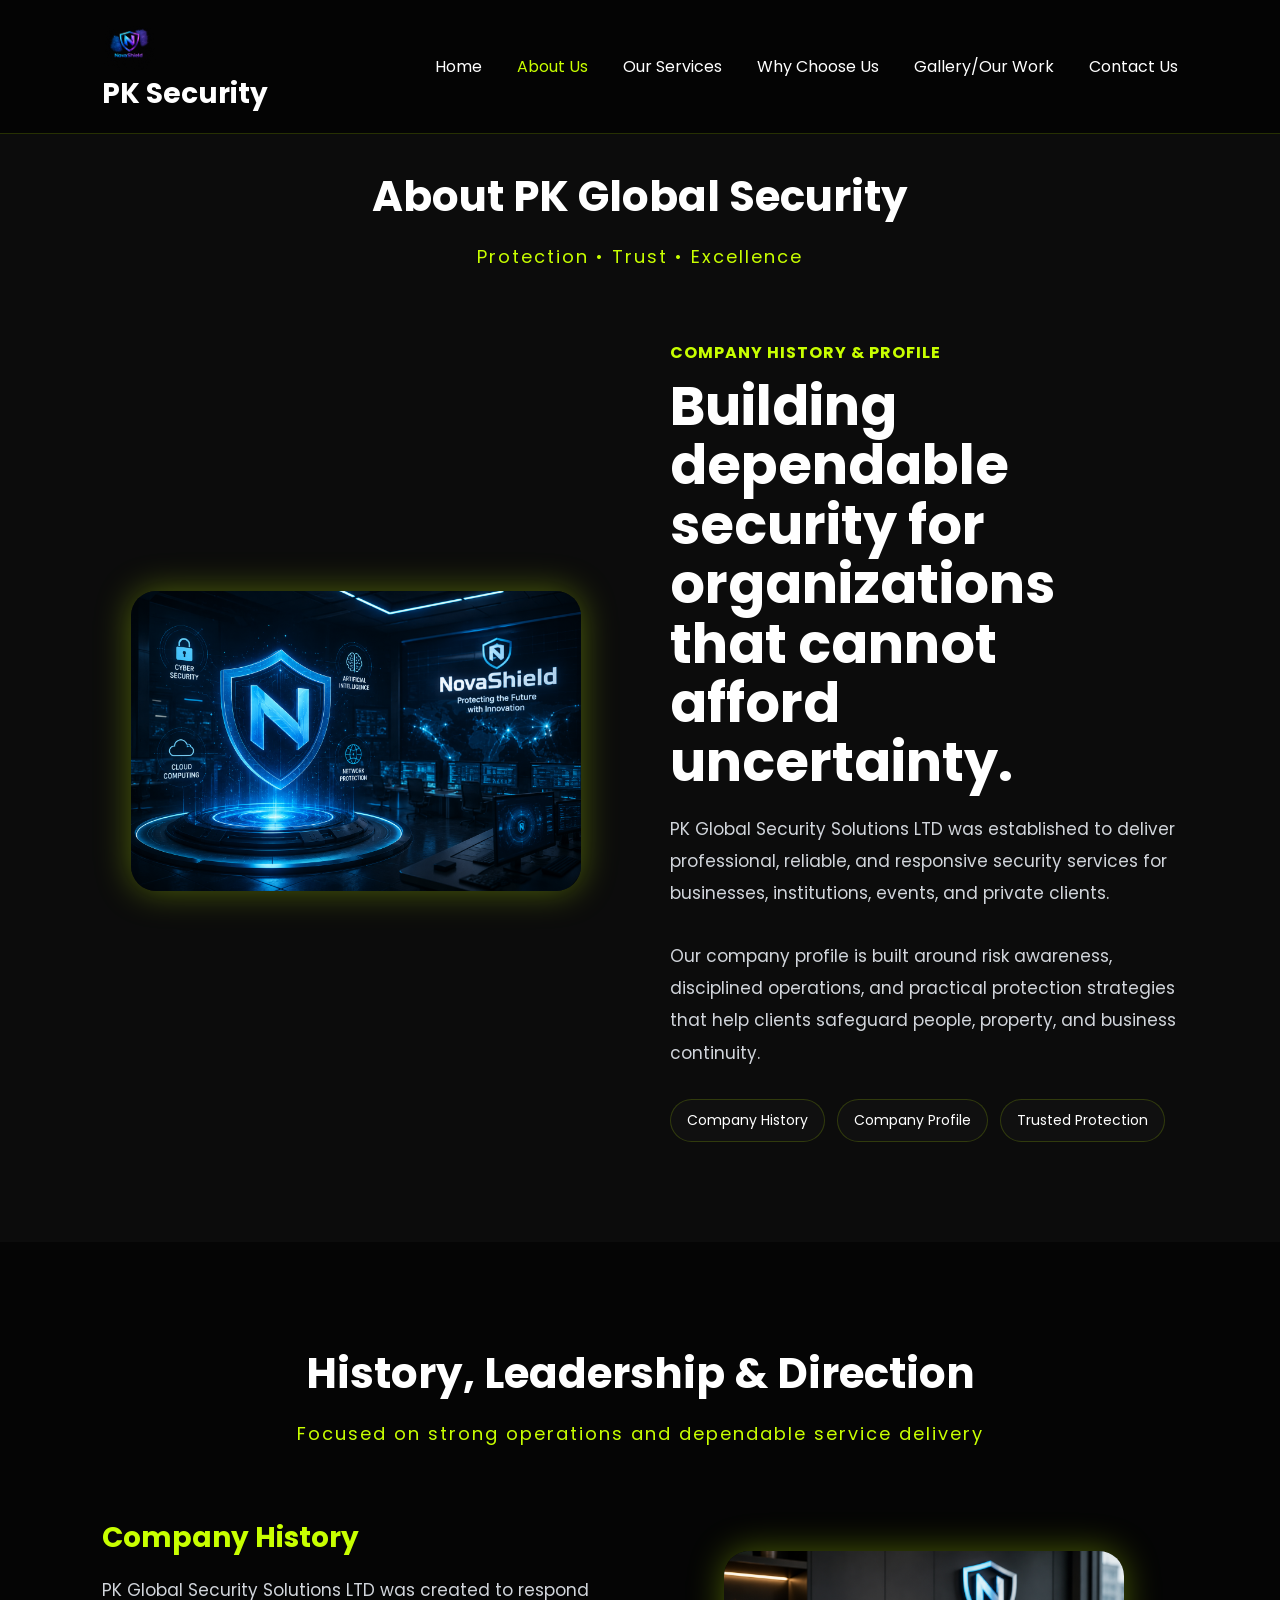
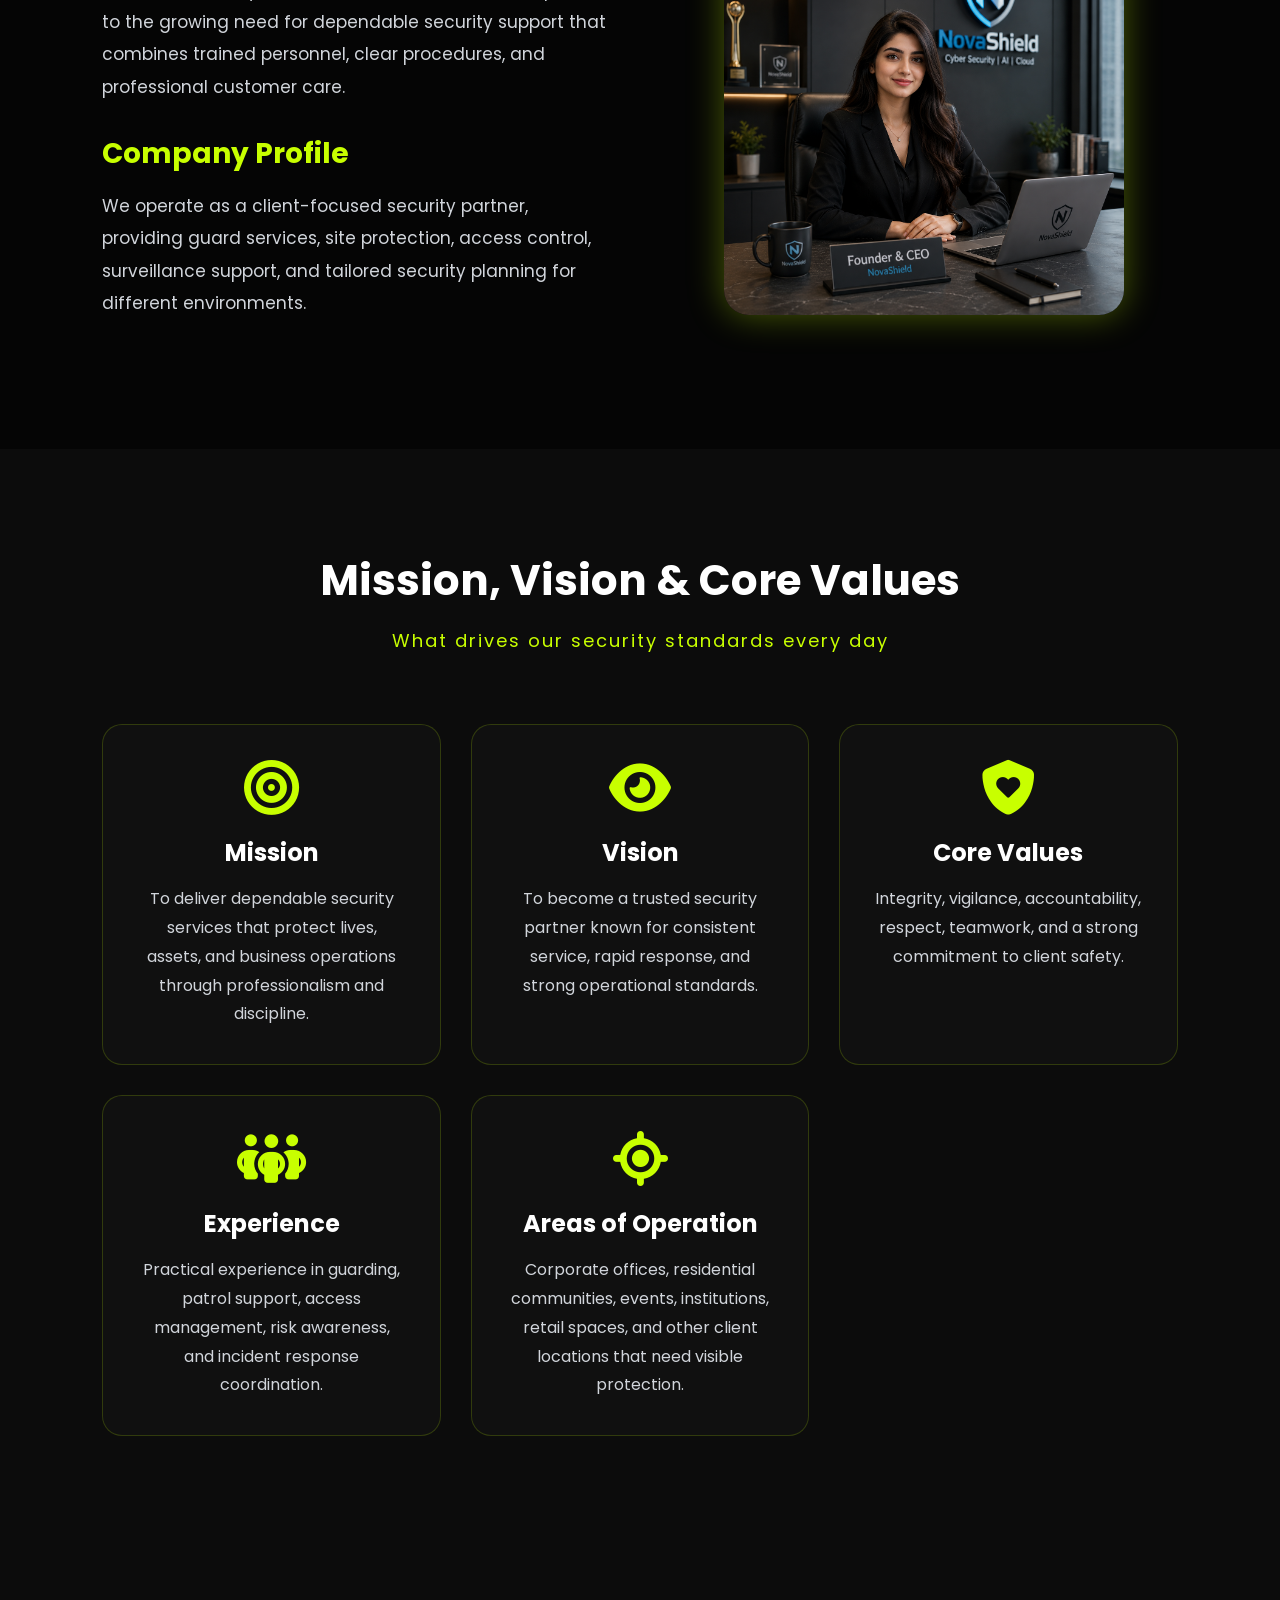
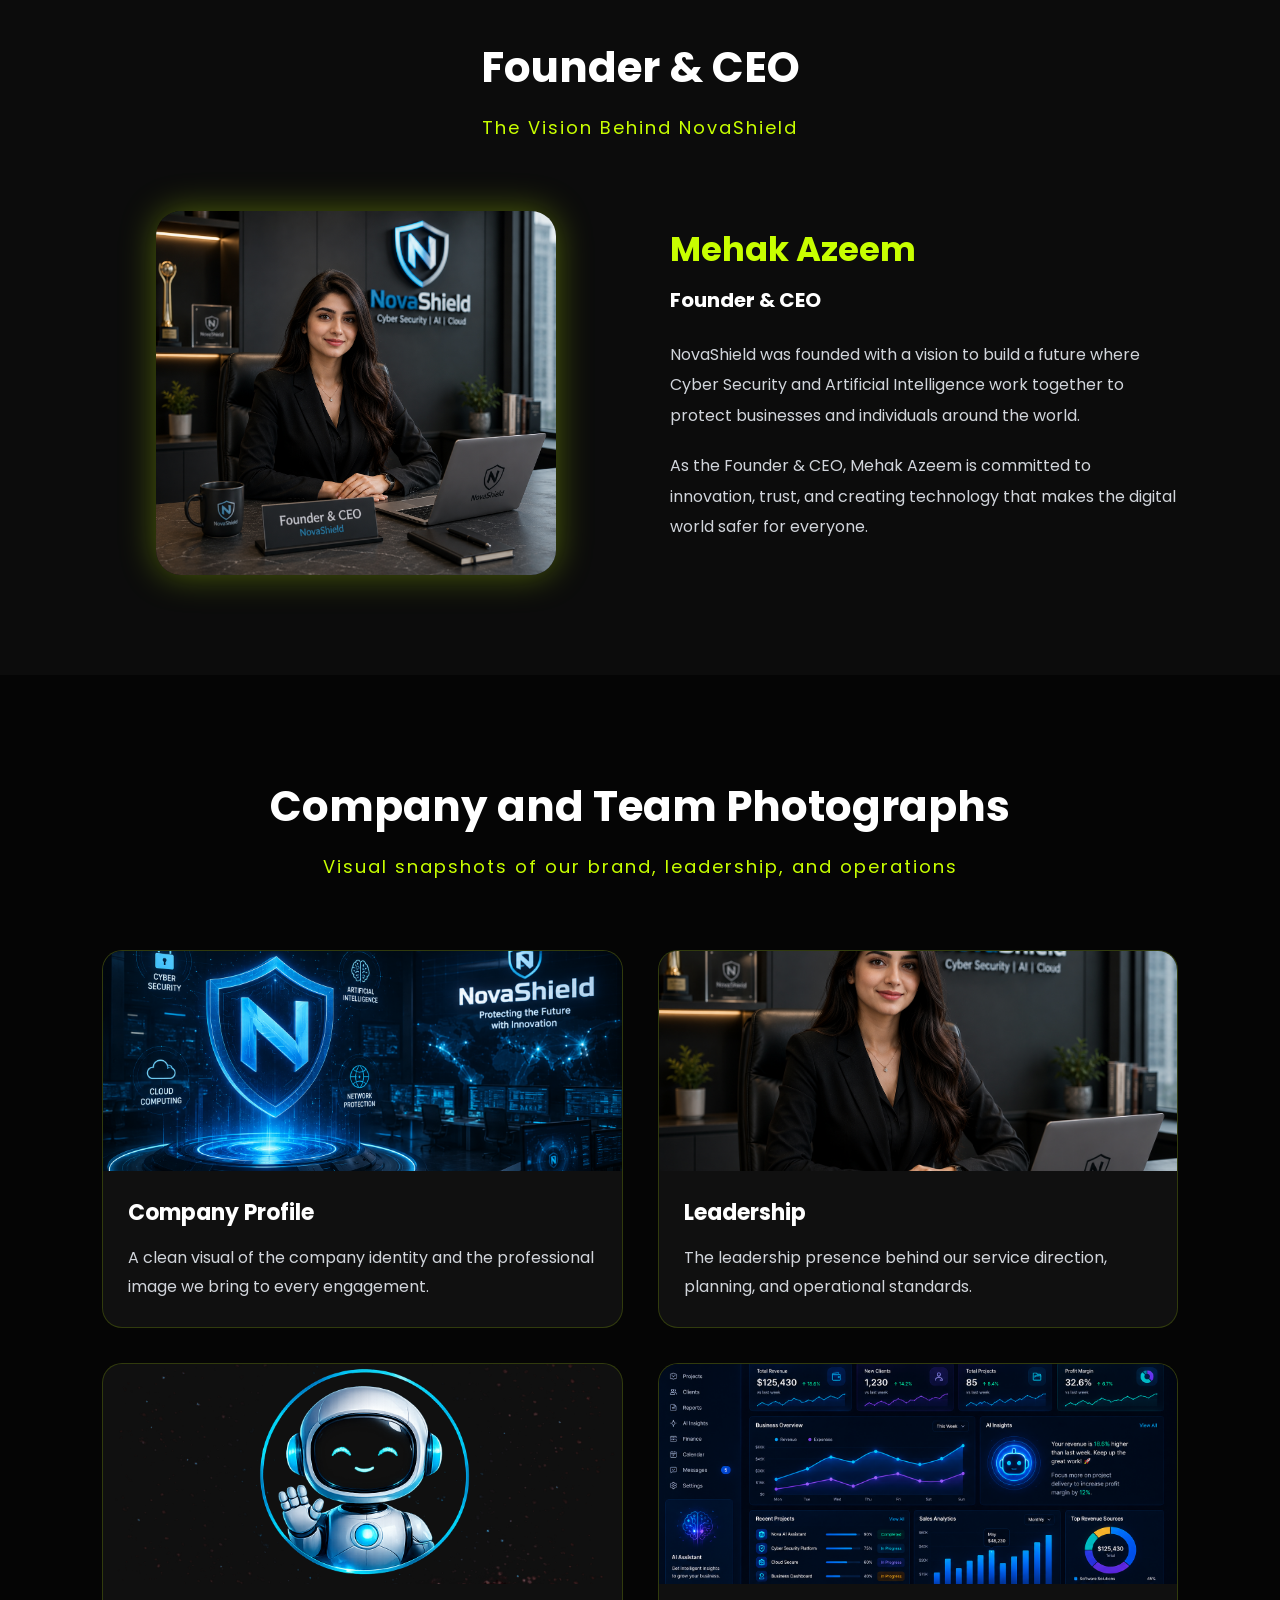
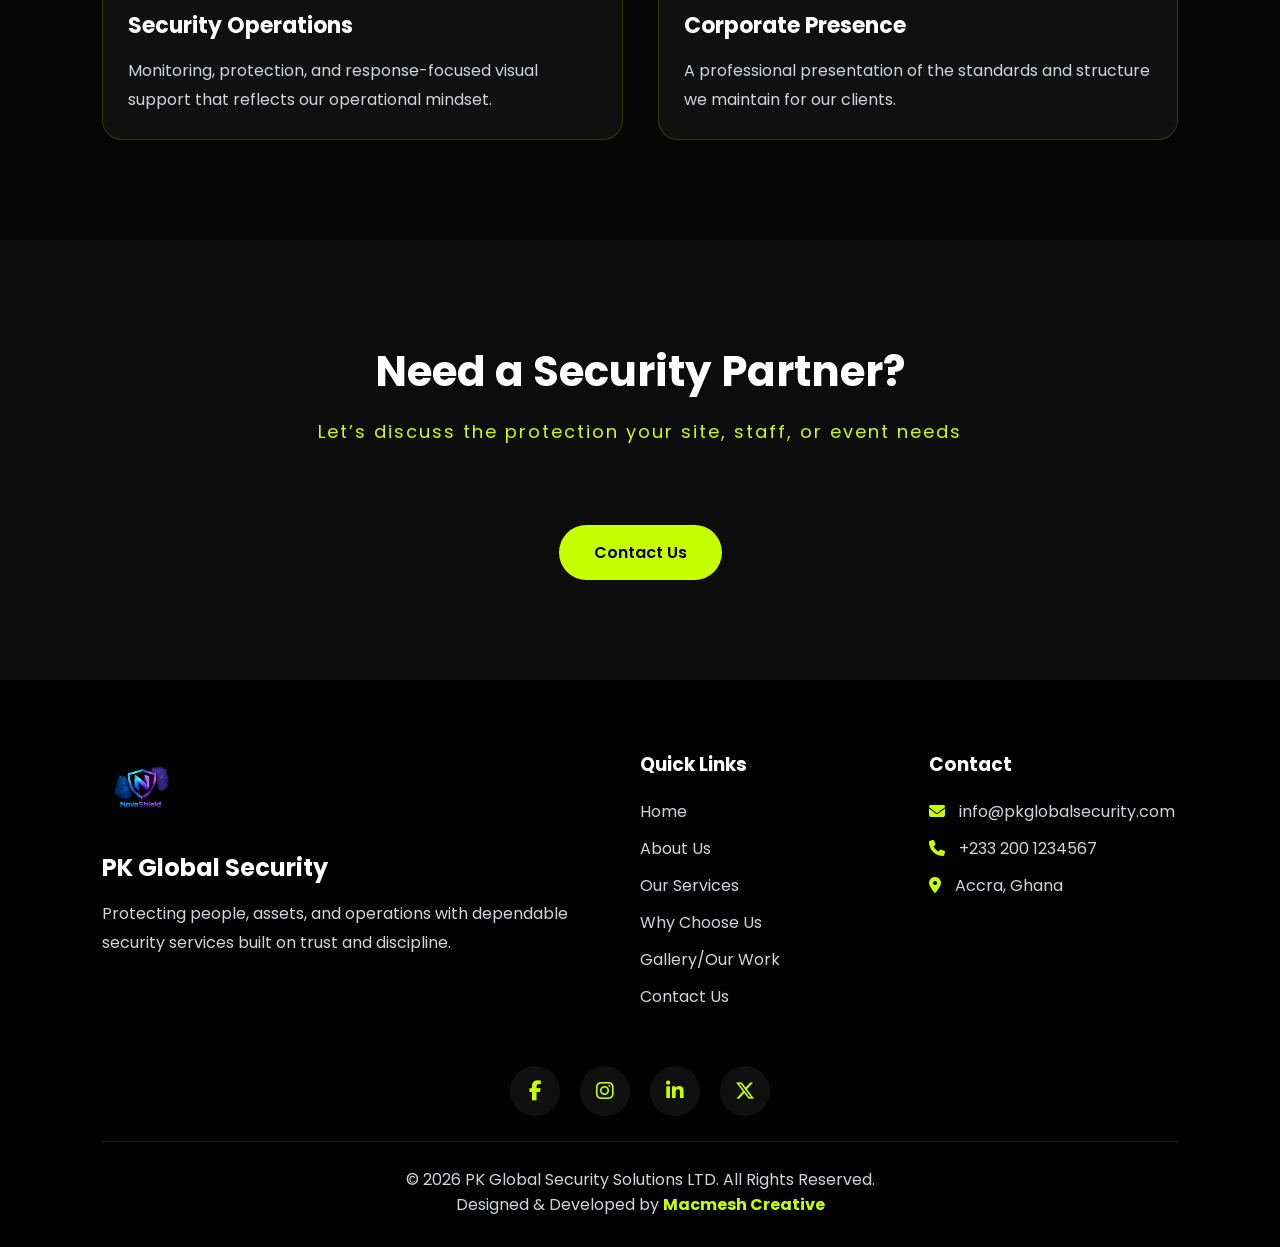
==== commit adf5ac20: "fix logo" ====
--- a/about.html
+++ b/about.html
@@ -466,12 +466,12 @@
 
             <p>
                 <i class="fa-solid fa-phone"></i>
-                +92 300 1234567
+                +233 200 1234567
             </p>
 
             <p>
                 <i class="fa-solid fa-location-dot"></i>
-                Pakistan
+                Accra, Ghana
             </p>
 
         </div>
--- a/assets/css/style.css
+++ b/assets/css/style.css
@@ -1,1607 +1,1853 @@
-
-:root{
-    --bg-primary:#050505;
-    --bg-secondary:#0c0c0c;
-    --bg-tertiary:#ffffff;
-    --text-primary:#ffffff;
-    --text-muted:#d1d5db;
-    --accent:#c8ff00;
-    --accent-soft:rgba(200,255,0,.18);
-    --accent-glow:rgba(200,255,0,.35);
-}
-
-*{
-    margin:0;
-    padding:0;
-    box-sizing:border-box;
-    scroll-behavior:smooth;
-}
-
-body{
-    font-family:'Poppins',sans-serif;
-    background:var(--bg-primary);
-    color:var(--text-primary);
-    overflow-x:hidden;
-}
-
-img{
-    max-width:100%;
-    display:block;
-}
-
-a{
-    text-decoration:none;
-}
-
-ul{
-    list-style:none;
-}
-
-section{
-    padding:100px 8%;
-}
-
-/* ================= HOME PAGE / HEADER ================= */
-
-header{
-    position:fixed;
-    top:0;
-    left:0;
-    width:100%;
-    background:rgba(5,5,5,.92);
-    backdrop-filter:blur(15px);
-    z-index:1000;
-    border-bottom:1px solid var(--accent-soft);
-}
-
-.navbar{
-    max-width:1400px;
-    margin:auto;
-    padding:18px 8%;
-    display:flex;
-    justify-content:space-between;
-    align-items:center;
-    gap:20px;
-}
-
-.logo{
-    display:flex;
-    align-items:center;
-    gap:12px;
-    color:var(--text-primary);
-    font-size:28px;
-    font-weight:700;
-}
-
-.logo img{
-    width:55px;
-    height:55px;
-    object-fit:contain;
-}
-
-.nav-links{
-    display:flex;
-    gap:35px;
-}
-
-.nav-toggle{
-    display:none;
-    width:48px;
-    height:48px;
-    border:1px solid var(--accent-soft);
-    background:rgba(16,16,16,.85);
-    border-radius:14px;
-    cursor:pointer;
-    align-items:center;
-    justify-content:center;
-    flex-direction:column;
-    gap:5px;
-    transition:.3s;
-}
-
-.nav-toggle span{
-    width:22px;
-    height:2px;
-    background:var(--accent);
-    border-radius:999px;
-    transition:.3s;
-}
-
-.nav-toggle:hover{
-    box-shadow:0 0 18px var(--accent-glow);
-    transform:translateY(-2px);
-}
-
-.nav-toggle.is-open span:nth-child(1){
-    transform:translateY(7px) rotate(45deg);
-}
-
-.nav-toggle.is-open span:nth-child(2){
-    opacity:0;
-}
-
-.nav-toggle.is-open span:nth-child(3){
-    transform:translateY(-7px) rotate(-45deg);
-}
-
-.nav-links a{
-    color:var(--text-primary);
-    font-size:16px;
-    transition:.3s;
-}
-
-.nav-links a:hover{
-    color:var(--accent);
-}
-
-.nav-links a.active{
-    color:var(--accent);
-}
-
-.contact-btn{
-    background:var(--accent);
-    color:var(--bg-primary);
-    padding:12px 28px;
-    border-radius:40px;
-    font-weight:600;
-    transition:.3s;
-}
-
-.contact-btn:hover{
-    background:var(--bg-tertiary);
-    transform:translateY(-3px);
-}
-
-/* ================= HOME PAGE / HERO ================= */
-
-.hero{
-    min-height:100vh;
-    display:flex;
-    align-items:center;
-    justify-content:space-between;
-    gap:80px;
-    padding-top:120px;
-}
-
-.hero-left,
-.hero-right{
-    animation:heroRise .9s ease both;
-}
-
-.hero-right{
-    animation-delay:.15s;
-}
-
-.hero-left{
-    flex:1;
-}
-
-.hero-left h1{
-    font-size:60px;
-    line-height:1.2;
-    margin-bottom:25px;
-}
-
-.hero-left span{
-    color:var(--accent);
-}
-
-.hero-left p{
-    font-size:18px;
-    color:var(--text-muted);
-    line-height:1.8;
-    margin-bottom:40px;
-}
-
-.hero-buttons{
-    display:flex;
-    gap:20px;
-}
-
-.btn{
-    background:var(--accent);
-    color:var(--bg-primary);
-    padding:15px 35px;
-    border-radius:40px;
-    font-weight:600;
-    transition:.3s;
-}
-
-.btn:hover{
-    transform:translateY(-5px);
-    box-shadow:0 0 25px var(--accent-glow);
-}
-
-.btn-outline{
-    border:2px solid var(--accent);
-    color:var(--accent);
-    padding:15px 35px;
-    border-radius:40px;
-    transition:.3s;
-}
-
-.btn-outline:hover{
-    background:var(--accent);
-    color:var(--bg-primary);
-}
-
-.hero-right{
-    flex:1;
-    display:flex;
-    justify-content:center;
-}
-
-.hero-right img{
-    width:430px;
-    animation:float 5s ease-in-out infinite;
-    filter:drop-shadow(0 0 28px rgba(200,255,0,.15));
-}
-
-.hero-left h1,
-.hero-left p,
-.hero-buttons{
-    animation:fadeUp .9s ease both;
-}
-
-.hero-left p{ animation-delay:.12s; }
-.hero-buttons{ animation-delay:.22s; }
-
-@keyframes float{
-
-0%,100%{
-transform:translateY(0);
-}
-
-50%{
-transform:translateY(-18px);
-}
-
-}
-
-@keyframes heroRise{
-
-from{
-    opacity:0;
-    transform:translateY(24px);
-}
-
-to{
-    opacity:1;
-    transform:translateY(0);
-}
-
-}
-
-@keyframes fadeUp{
-
-from{
-    opacity:0;
-    transform:translateY(18px);
-}
-
-to{
-    opacity:1;
-    transform:translateY(0);
-}
-
-}
-
-/* ================= SHARED SECTION TITLES ================ */
-
-.section-header{
-    text-align:center;
-    margin-bottom:70px;
-}
-
-.section-header h2{
-    font-size:42px;
-    color:var(--text-primary);
-    margin-bottom:15px;
-}
-
-.section-header p{
-    color:var(--accent);
-    font-size:18px;
-    letter-spacing:2px;
-}
-
-/* ================= HOME PAGE / ABOUT ================ */
-
-.about{
-    background:var(--bg-secondary);
-}
-
-.about-container{
-    display:grid;
-    grid-template-columns:1fr 1fr;
-    gap:60px;
-    align-items:center;
-}
-
-.about-image{
-    display:flex;
-    justify-content:center;
-}
-
-.about-image img{
-    width:100%;
-    max-width:450px;
-    border-radius:25px;
-    box-shadow:0 0 35px var(--accent-glow);
-    transition:.4s;
-}
-
-.about-image img:hover{
-    transform:scale(1.03);
-}
-
-.about-content h3{
-    font-size:28px;
-    margin-bottom:15px;
-    color:var(--accent);
-}
-
-.about-content p{
-    color:var(--text-muted);
-    line-height:1.9;
-    margin-bottom:30px;
-    font-size:17px;
-}
-
-/* ================= ABOUT PAGE ================= */
-
-.about-hero{
-    padding-top:140px;
-}
-
-.about-hero .about-content h1{
-    font-size:54px;
-    line-height:1.1;
-    margin-bottom:20px;
-}
-
-.about-hero .about-content h3{
-    letter-spacing:1px;
-    text-transform:uppercase;
-    font-size:16px;
-    margin-bottom:12px;
-}
-
-.about-meta{
-    display:flex;
-    flex-wrap:wrap;
-    gap:12px;
-    margin-top:10px;
-}
-
-.about-meta span{
-    display:inline-flex;
-    align-items:center;
-    justify-content:center;
-    padding:10px 16px;
-    border:1px solid var(--accent-soft);
-    border-radius:999px;
-    background:#101010;
-    color:var(--text-primary);
-    font-size:14px;
-}
-
-.about-story{
-    background:var(--bg-primary);
-}
-
-.about-story .about-image img{
-    max-width:400px;
-}
-
-.about-values{
-    background:var(--bg-secondary);
-}
-
-.about-values .why-grid{
-    margin-top:10px;
-}
-
-.about-gallery{
-    background:var(--bg-primary);
-}
-
-.about-gallery .project-card img{
-    height:220px;
-}
-
-.about-gallery .project-content h3{
-    font-size:22px;
-}
-
-.about-gallery .project-content p{
-    margin-bottom:0;
-}
-
-.about-cta{
-    text-align:center;
-    background:var(--bg-secondary);
-}
-
-.about-cta .btn{
-    display:inline-block;
-    margin-top:10px;
-}
-
-/* ================= SERVICES PAGE ================= */
-
-.services-hero{
-    padding-top:140px;
-}
-
-.services-hero .about-content h1{
-    font-size:54px;
-    line-height:1.1;
-    margin-bottom:20px;
-}
-
-.services-hero .about-content h3{
-    letter-spacing:1px;
-    text-transform:uppercase;
-    font-size:16px;
-    margin-bottom:12px;
-}
-
-.services-hero .about-image img{
-    max-width:460px;
-}
-
-/* ================= GALLERY PAGE ================= */
-
-.gallery-hero{
-    padding-top:140px;
-}
-
-.gallery-hero .about-content h1{
-    font-size:54px;
-    line-height:1.1;
-    margin-bottom:20px;
-}
-
-.gallery-hero .about-content h3{
-    letter-spacing:1px;
-    text-transform:uppercase;
-    font-size:16px;
-    margin-bottom:12px;
-}
-
-.gallery-hero .about-image img{
-    max-width:460px;
-}
-
-.gallery-cta{
-    background:var(--bg-secondary);
-}
-
-/* ================= WHY CHOOSE US PAGE ================= */
-
-.chooseus-hero{
-    padding-top:140px;
-}
-
-.chooseus-hero .about-content h1{
-    font-size:54px;
-    line-height:1.1;
-    margin-bottom:20px;
-}
-
-.chooseus-hero .about-content h3{
-    letter-spacing:1px;
-    text-transform:uppercase;
-    font-size:16px;
-    margin-bottom:12px;
-}
-
-.chooseus-hero .about-image img{
-    max-width:460px;
-}
-
-.chooseus-highlights{
-    background:var(--bg-primary);
-}
-
-.chooseus-highlights .why-grid{
-    margin-top:10px;
-}
-
-.chooseus-card img{
-    width:100%;
-    height:190px;
-    object-fit:cover;
-    border-radius:16px;
-    margin-bottom:20px;
-    border:1px solid rgba(200,255,0,.10);
-}
-
-.chooseus-card .why-card{
-    display:flex;
-    flex-direction:column;
-    align-items:center;
-}
-
-.chooseus-card .why-card p{
-    margin-bottom:0;
-}
-
-.chooseus-trust{
-    background:var(--bg-secondary);
-}
-
-.trust-grid{
-    display:grid;
-    grid-template-columns:repeat(auto-fit,minmax(240px,1fr));
-    gap:24px;
-}
-
-.trust-item{
-    background:#101010;
-    border:1px solid var(--accent-soft);
-    border-radius:20px;
-    padding:28px;
-    text-align:center;
-    transition:.4s;
-}
-
-.trust-item:hover{
-    transform:translateY(-8px);
-    box-shadow:0 0 28px var(--accent-glow);
-}
-
-.trust-item i{
-    font-size:42px;
-    color:var(--accent);
-    margin-bottom:16px;
-}
-
-.trust-item h3{
-    font-size:22px;
-    margin-bottom:12px;
-}
-
-.trust-item p{
-    color:var(--text-muted);
-    line-height:1.8;
-}
-
-.chooseus-cta{
-    text-align:center;
-    background:var(--bg-primary);
-}
-
-.chooseus-cta .btn{
-    display:inline-block;
-    margin-top:10px;
-}
-
-/* ================= HOME PAGE / STATS ================ */
-
-.stats{
-    display:grid;
-    grid-template-columns:repeat(4,1fr);
-    gap:30px;
-    padding:80px 8%;
-}
-
-.stat-box{
-    background:#101010;
-    text-align:center;
-    padding:35px;
-    border-radius:20px;
-    border:1px solid var(--accent-soft);
-    transition:.4s;
-}
-
-.stat-box:hover{
-    transform:translateY(-10px);
-    box-shadow:0 0 30px var(--accent-glow);
-}
-
-.stat-box h2{
-    font-size:42px;
-    color:var(--accent);
-    margin-bottom:10px;
-}
-
-.stat-box p{
-    color:var(--text-primary);
-    font-size:17px;
-}
-
-/* ================= HOME PAGE / RESPONSIVE ================ */
-
-@media(max-width:991px){
-
-.about-container{
-    grid-template-columns:1fr;
-    text-align:center;
-}
-
-.stats{
-    grid-template-columns:repeat(2,1fr);
-}
-
-}
-
-@media(max-width:600px){
-
-.section-header h2{
-    font-size:32px;
-}
-
-.stats{
-    grid-template-columns:1fr;
-}
-
-.about-image img{
-    max-width:320px;
-}
-
-}
-
-/* ================= HOME PAGE / SERVICES ================= */
-
-.services{
-    background:var(--bg-primary);
-}
-
-.services-grid{
-
-    display:grid;
-    grid-template-columns:repeat(auto-fit,minmax(300px,1fr));
-    gap:30px;
-
-}
-
-.service-card{
-
-    background:#101010;
-    border:1px solid var(--accent-soft);
-    border-radius:20px;
-    padding:35px;
-    text-align:center;
-    display:flex;
-    flex-direction:column;
-    transition:.4s;
-
-}
-
-.service-card:hover{
-
-    transform:translateY(-12px);
-    box-shadow:0 0 35px var(--accent-glow);
-
-}
-
-.service-card i{
-
-    font-size:55px;
-    color:var(--accent);
-    margin-bottom:20px;
-
-}
-
-.service-card img{
-    width:100%;
-    height:200px;
-    object-fit:cover;
-    border-radius:16px;
-    margin-bottom:20px;
-    border:1px solid rgba(200,255,0,.10);
-}
-
-.service-card h3{
-
-    font-size:24px;
-    margin-bottom:15px;
-
-}
-
-.service-card p{
-
-    color:var(--text-muted);
-    line-height:1.8;
-    margin-bottom:20px;
-
-}
-
-.service-card .project-btn{
-    margin-top:auto;
-    display:inline-block;
-    align-self:center;
-}
-
-/* ================= PROJECTS ================= */
-
-.projects{
-
-    background:var(--bg-secondary);
-
-}
-
-.projects-container{
-
-    display:grid;
-    grid-template-columns:repeat(auto-fit,minmax(340px,1fr));
-    gap:35px;
-
-}
-
-.project-card{
-
-    background:#101010;
-    border-radius:20px;
-    overflow:hidden;
-    transition:.4s;
-    border:1px solid var(--accent-soft);
-
-}
-
-.project-card:hover{
-
-    transform:translateY(-12px);
-    box-shadow:0 0 35px var(--accent-glow);
-
-}
-
-.project-card img{
-
-    width:100%;
-    height:230px;
-    object-fit:cover;
-    transition:.4s;
-
-}
-
-.project-card:hover img{
-
-    transform:scale(1.08);
-
-}
-
-.project-content{
-
-    padding:25px;
-
-}
-
-.project-content h3{
-
-    font-size:24px;
-    margin-bottom:15px;
-
-}
-
-.project-content p{
-
-    color:var(--text-muted);
-    line-height:1.8;
-    margin-bottom:25px;
-
-}
-
-.project-btn{
-
-    display:inline-block;
-    background:var(--accent);
-    color:var(--bg-primary);
-    padding:12px 30px;
-    border-radius:30px;
-    font-weight:600;
-    transition:.3s;
-
-}
-
-.project-btn:hover{
-
-    background:var(--bg-tertiary);
-    transform:translateY(-3px);
-
-}
-
-/* ================= PROJECTS RESPONSIVE ================= */
-
-@media(max-width:768px){
-
-.services-grid,
-.projects-container{
-
-grid-template-columns:1fr;
-
-}
-
-.project-card img{
-
-height:210px;
-
-}
-
-}
-
-/* ================= WHY CHOOSE US ================= */
-
-.why-us{
-    background:var(--bg-primary);
-}
-
-.why-grid{
-    display:grid;
-    grid-template-columns:repeat(auto-fit,minmax(260px,1fr));
-    gap:30px;
-}
-
-.why-card{
-    background:#101010;
-    padding:35px;
-    border-radius:20px;
-    text-align:center;
-    border:1px solid var(--accent-soft);
-    transition:.4s;
-}
-
-.why-card:hover{
-    transform:translateY(-10px);
-    box-shadow:0 0 30px var(--accent-glow);
-}
-
-.why-card i{
-    font-size:55px;
-    color:var(--accent);
-    margin-bottom:20px;
-}
-
-.why-card h3{
-    margin-bottom:15px;
-    font-size:24px;
-}
-
-.why-card p{
-    color:var(--text-muted);
-    line-height:1.8;
-}
-
-/* ================= FOUNDER ================= */
-
-.founder{
-    background:var(--bg-secondary);
-}
-
-.founder-container{
-    display:grid;
-    grid-template-columns:1fr 1fr;
-    gap:60px;
-    align-items:center;
-}
-
-.founder-image{
-    display:flex;
-    justify-content:center;
-}
-
-.founder-image img{
-    width:100%;
-    max-width:400px;
-    border-radius:25px;
-    box-shadow:0 0 35px var(--accent-glow);
-}
-
-.founder-content h3{
-    font-size:34px;
-    color:var(--accent);
-    margin-bottom:10px;
-}
-
-.founder-content h4{
-    font-size:20px;
-    margin-bottom:25px;
-    color:#ffffff;
-}
-
-.founder-content p{
-    color:var(--text-muted);
-    line-height:1.9;
-    margin-bottom:20px;
-}
-
-/* ================= CONTACT PAGE ================= */
-
-.contact-hero{
-    padding-top:140px;
-}
-
-.contact-hero .about-content h1{
-    font-size:54px;
-    line-height:1.1;
-    margin-bottom:20px;
-}
-
-.contact-hero .about-content h3{
-    letter-spacing:1px;
-    text-transform:uppercase;
-    font-size:16px;
-    margin-bottom:12px;
-}
-
-.contact-page{
-    background:var(--bg-primary);
-    padding:40px 8% 100px;
-}
-
-.contact-page-grid{
-    display:grid;
-    grid-template-columns:1.05fr 1fr;
-    gap:40px;
-    align-items:start;
-}
-
-.left-align{
-    text-align:left;
-    margin-bottom:30px;
-}
-
-.left-align h2{
-    font-size:42px;
-    margin-bottom:10px;
-}
-
-.contact-info-panel,
-.contact-form-panel{
-    background:#101010;
-    border:1px solid var(--accent-soft);
-    border-radius:28px;
-    padding:35px;
-    box-shadow:0 0 25px rgba(200,255,0,.05);
-}
-
-.contact-card-list{
-    display:flex;
-    flex-direction:column;
-    gap:18px;
-    margin-bottom:28px;
-}
-
-.contact-card{
-    display:flex;
-    gap:18px;
-    align-items:flex-start;
-    background:rgba(255,255,255,.01);
-    border:1px solid rgba(200,255,0,.08);
-    border-radius:18px;
-    padding:20px 18px;
-}
-
-.contact-icon{
-    width:52px;
-    height:52px;
-    border-radius:16px;
-    background:var(--accent-soft);
-    display:flex;
-    align-items:center;
-    justify-content:center;
-    color:var(--accent);
-    font-size:22px;
-}
-
-.contact-card h3{
-    font-size:20px;
-    margin-bottom:8px;
-}
-
-.contact-card p,
-.contact-card a{
-    color:var(--text-muted);
-    line-height:1.7;
-}
-
-.contact-card a:hover{
-    color:var(--accent);
-}
-
-.social-links{
-    display:flex;
-    gap:14px;
-    flex-wrap:wrap;
-}
-
-.social-links a{
-    width:48px;
-    height:48px;
-    border-radius:50%;
-    display:flex;
-    align-items:center;
-    justify-content:center;
-    background:#050505;
-    border:1px solid var(--accent-soft);
-    color:var(--accent);
-    transition:.3s;
-}
-
-.social-links a:hover{
-    background:var(--accent);
-    color:var(--bg-primary);
-    transform:translateY(-4px);
-}
-
-.contact-form{
-    display:flex;
-    flex-direction:column;
-    gap:20px;
-}
-
-.form-row{
-    display:flex;
-    flex-direction:column;
-    gap:10px;
-}
-
-.form-row label{
-    font-weight:500;
-    color:var(--text-primary);
-}
-
-.form-row input,
-.form-row textarea,
-.form-row select{
-    background:#050505;
-    border:1px solid rgba(200,255,0,.18);
-    border-radius:14px;
-    padding:16px 18px;
-    color:var(--text-primary);
-    font-size:16px;
-    font-family:'Poppins',sans-serif;
-}
-
-.form-row input:focus,
-.form-row textarea:focus,
-.form-row select:focus{
-    outline:none;
-    border-color:var(--accent);
-    box-shadow:0 0 15px var(--accent-glow);
-}
-
-.form-row textarea{
-    min-height:150px;
-    resize:vertical;
-}
-
-.checkbox-row{
-    display:flex;
-    align-items:flex-start;
-    gap:12px;
-    color:var(--text-muted);
-    line-height:1.7;
-}
-
-.checkbox-row input{
-    margin-top:5px;
-    accent-color:var(--accent);
-}
-
-.contact-form button{
-    background:var(--accent);
-    color:var(--bg-primary);
-    border:none;
-    border-radius:40px;
-    padding:16px 24px;
-    font-size:16px;
-    font-weight:600;
-    cursor:pointer;
-    transition:.3s;
-    width:fit-content;
-}
-
-.contact-form button:hover{
-    background:var(--bg-tertiary);
-    transform:translateY(-3px);
-}
-
-.map-section{
-    background:var(--bg-secondary);
-    padding:100px 8% 80px;
-}
-
-.map-wrapper{
-    max-width:1200px;
-    margin:0 auto;
-    border-radius:26px;
-    overflow:hidden;
-    border:1px solid var(--accent-soft);
-    box-shadow:0 0 30px rgba(200,255,0,.08);
-}
-
-.map-wrapper iframe{
-    width:100%;
-    height:420px;
-    border:0;
-    display:block;
-}
-
-.map-cta{
-    text-align:center;
-    margin-top:30px;
-}
-
-.contact-cta .btn{
-    display:inline-block;
-    margin-top:10px;
-}
-
-/* ================= CONTACT PAGE RESPONSIVE ================= */
-
-@media(max-width:991px){
-
-    .contact-page-grid{
-        grid-template-columns:1fr;
-    }
-
-    .left-align{
-        text-align:center;
-    }
-
-    .contact-form button{
-        width:100%;
-    }
-
-}
-
-@media(max-width:768px){
-
-    .contact-hero .about-content h1{
-        font-size:34px;
-    }
-
-    .contact-page{
-        padding:30px 20px 80px;
-    }
-
-    .contact-info-panel,
-    .contact-form-panel{
-        padding:24px 18px;
-    }
-
-    .contact-card{
-        flex-direction:column;
-        align-items:flex-start;
-    }
-
-    .map-wrapper iframe{
-        height:320px;
-    }
-
-}
-
-/* ================= FOOTER ================= */
-
-.footer{
-    background:#020202;
-    padding:70px 8% 30px;
-}
-
-.footer-container{
-    display:grid;
-    grid-template-columns:2fr 1fr 1fr;
-    gap:40px;
-}
-
-.footer-logo img{
-    width:80px;
-    margin-bottom:20px;
-}
-
-.footer-logo h2{
-    margin-bottom:15px;
-}
-
-.footer-logo p{
-    color:var(--text-muted);
-    line-height:1.8;
-}
-
-.footer-links h3,
-.footer-contact h3{
-    margin-bottom:20px;
-}
-
-.footer-links ul li{
-    margin:12px 0;
-}
-
-.footer-links a{
-    color:var(--text-muted);
-    transition:.3s;
-}
-
-.footer-links a:hover{
-    color:var(--accent);
-}
-
-.footer-contact p{
-    margin:12px 0;
-    color:var(--text-muted);
-}
-
-.footer-contact i{
-    color:var(--accent);
-    margin-right:10px;
-}
-
-.footer-social{
-    display:flex;
-    justify-content:center;
-    gap:20px;
-    margin:45px 0 25px;
-}
-
-.footer-social a{
-    width:50px;
-    height:50px;
-    border-radius:50%;
-    background:#101010;
-    display:flex;
-    justify-content:center;
-    align-items:center;
-    color:var(--accent);
-    font-size:20px;
-    transition:.3s;
-}
-
-.footer-social a:hover{
-    background:var(--accent);
-    color:var(--bg-primary);
-    transform:translateY(-5px);
-}
-
-.footer-bottom{
-    text-align:center;
-    border-top:1px solid rgba(255,255,255,.10);
-    padding-top:25px;
-    color:var(--text-muted);
-}
-
-.footer-bottom strong{
-    color:var(--accent);
-}
-
-/* ================= GLOBAL RESPONSIVE ================= */
-
-@media(max-width:991px){
-    .hero,
-    .about-container,
-    .founder-container,
-    .contact-container,
-    .footer-container{
-        grid-template-columns:1fr;
-        display:grid;
-        text-align:center;
-    }
-
-    .hero{
-        gap:40px;
-        padding-top:110px;
-    }
-
-    .hero-left h1{
-        font-size:42px;
-    }
-
-    .about-hero .about-content h1{
-        font-size:42px;
-    }
-
-    .nav-toggle{
-        display:inline-flex;
-    }
-
-    .nav-links{
-        position:absolute;
-        top:calc(100% + 14px);
-        left:8%;
-        right:8%;
-        display:flex;
-        flex-direction:column;
-        gap:0;
-        padding:14px;
-        background:rgba(8,8,8,.98);
-        border:1px solid var(--accent-soft);
-        border-radius:20px;
-        box-shadow:0 18px 40px rgba(0,0,0,.35);
-        opacity:0;
-        visibility:hidden;
-        transform:translateY(-18px) scale(.98);
-        pointer-events:none;
-        transition:.28s ease;
-    }
-
-    .nav-links.is-open{
-        opacity:1;
-        visibility:visible;
-        transform:translateY(0) scale(1);
-        pointer-events:auto;
-    }
-
-    .nav-links li + li{
-        border-top:1px solid rgba(200,255,0,.10);
-    }
-
-    .nav-links a{
-        display:block;
-        padding:14px 12px;
-    }
-
-    .header-spacer,
-    header{
-        overflow:visible;
-    }
-}
-
-@media(max-width:768px){
-    section{
-        padding:80px 20px;
-    }
-
-    .hero-left h1{
-        font-size:34px;
-    }
-
-    .hero-left p{
-        font-size:16px;
-    }
-
-    .hero-buttons{
-        flex-direction:column;
-        align-items:stretch;
-    }
-
-    .btn,
-    .btn-outline{
-        width:100%;
-        text-align:center;
-    }
-
-    .section-header h2{
-        font-size:34px;
-    }
-
-    .hero-right img{
-        width:min(260px, 72vw);
-    }
-
-    .about-meta{
-        justify-content:center;
-    }
-
-    .about-hero{
-        padding-top:120px;
-    }
-
-    .about-hero .about-content h1{
-        font-size:34px;
-    }
-
-    .about-hero .about-content p,
-    .about-story .about-content p,
-    .about-gallery .project-content p,
-    .founder-content p,
-    .about-cta p{
-        font-size:16px;
-    }
-
-    .about-hero .about-content h3,
-    .about-story .about-content h3,
-    .founder-content h3,
-    .founder-content h4{
-        text-align:center;
-    }
-
-    .about-meta{
-        justify-content:center;
-        flex-direction:column;
-        align-items:center;
-    }
-
-    .about-meta span{
-        width:100%;
-        max-width:320px;
-    }
-
-    .about-story .about-image img{
-        max-width:320px;
-    }
-
-    .founder-container{
-        gap:30px;
-    }
-
-    .founder-image img{
-        max-width:320px;
-    }
-
-    .founder-content h3{
-        font-size:28px;
-    }
-
-    .founder-content h4{
-        font-size:18px;
-    }
-
-    .about-gallery .projects-container{
-        gap:24px;
-    }
-
-    .about-gallery .project-card img{
-        height:200px;
-    }
-
-    .chooseus-hero{
-        padding-top:120px;
-    }
-
-    .chooseus-hero .about-content h1{
-        font-size:34px;
-    }
-
-    .chooseus-card img{
-        height:180px;
-    }
-
-    .trust-grid{
-        gap:20px;
-    }
-
-    .about-cta .btn{
-        width:100%;
-        max-width:320px;
-    }
-
-    .navbar{
-        padding:16px 20px;
-    }
-
-    .nav-links{
-        left:20px;
-        right:20px;
-    }
-}
-
-@media(max-width:480px){
-    .logo{
-        font-size:22px;
-    }
-
-    .logo img{
-        width:44px;
-        height:44px;
-    }
-
-    .hero-left h1{
-        font-size:30px;
-    }
-
-    .about-hero .about-content h1{
-        font-size:30px;
-    }
-
-    .chooseus-hero .about-content h1{
-        font-size:30px;
-    }
-
-    .about-hero .about-content h3,
-    .about-story .about-content h3,
-    .founder-content h3{
-        font-size:22px;
-    }
-
-    .about-hero .about-content p,
-    .about-story .about-content p,
-    .about-gallery .project-content p,
-    .founder-content p,
-    .about-cta p{
-        font-size:15px;
-        line-height:1.8;
-    }
-
-    .about-meta span{
-        font-size:13px;
-        padding:9px 14px;
-    }
-
-    .founder-content h4{
-        font-size:16px;
-    }
-
-    .founder-image img{
-        max-width:260px;
-    }
-
-    .about-gallery .project-card img{
-        height:190px;
-    }
-
-    .chooseus-card img{
-        height:160px;
-    }
-
-    .trust-item{
-        padding:24px;
-    }
-
-    .section-header h2{
-        font-size:28px;
-    }
-
-    .section-header p{
-        font-size:15px;
-        letter-spacing:1px;
-    }
-
-    .nav-links{
-        top:calc(100% + 10px);
-    }
-}
-
-/* ================= SCROLL ANIMATION ================ */
-
-.service-card,
-.project-card,
-.why-card,
-.stat-box,
-.about-content,
-.about-image,
-.founder-container,
-.contact-container{
-
-opacity:0;
-transform:translateY(40px);
-transition:.8s ease;
-
-}
-
-.show{
-
-opacity:1;
-transform:translateY(0);
-
-}
-
-/* ================= TOP BUTTON ================ */
-
-.top-btn{
-
-position:fixed;
-bottom:30px;
-right:30px;
-width:55px;
-height:55px;
-border:none;
-border-radius:50%;
-    background:var(--accent);
-    color:var(--bg-primary);
-font-size:24px;
-cursor:pointer;
-display:flex;
-justify-content:center;
-align-items:center;
-opacity:0;
-pointer-events:none;
-transition:.3s;
-z-index:999;
-
-}
-
-.show-top{
-
-opacity:1;
-pointer-events:auto;
-
-}
-
-.top-btn:hover{
-
-transform:translateY(-5px);
-box-shadow:0 0 20px var(--accent-glow);
-
+
+:root{
+    --bg-primary:#050505;
+    --bg-secondary:#0c0c0c;
+    --bg-tertiary:#ffffff;
+    --text-primary:#ffffff;
+    --text-muted:#d1d5db;
+    --accent:#c8ff00;
+    --accent-soft:rgba(200,255,0,.18);
+    --accent-glow:rgba(200,255,0,.35);
+}
+
+*{
+    margin:0;
+    padding:0;
+    box-sizing:border-box;
+    scroll-behavior:smooth;
+}
+
+body{
+    font-family:'Poppins',sans-serif;
+    background:var(--bg-primary);
+    color:var(--text-primary);
+    overflow-x:hidden;
+}
+
+img{
+    max-width:100%;
+    display:block;
+}
+
+a{
+    text-decoration:none;
+}
+
+ul{
+    list-style:none;
+}
+
+section{
+    padding:100px 8%;
+}
+
+/* ================= HOME PAGE / HEADER ================= */
+
+header{
+    position:fixed;
+    top:0;
+    left:0;
+    width:100%;
+    background:rgba(5,5,5,.92);
+    backdrop-filter:blur(15px);
+    z-index:1000;
+    border-bottom:1px solid var(--accent-soft);
+}
+
+.navbar{
+    max-width:1400px;
+    margin:auto;
+    padding:18px 8%;
+    display:flex;
+    justify-content:space-between;
+    align-items:center;
+    gap:20px;
+}
+
+.logo{
+    align-items:center;
+    gap:12px;
+    color:var(--text-primary);
+    font-size:28px;
+    font-weight:700;
+}
+
+.logo img{
+    width:55px;
+    height:55px;
+    object-fit:contain;
+}
+
+.nav-links{
+    display:flex;
+    gap:35px;
+}
+
+.nav-toggle{
+    display:none;
+    width:48px;
+    height:48px;
+    border:1px solid var(--accent-soft);
+    background:rgba(16,16,16,.85);
+    border-radius:14px;
+    cursor:pointer;
+    align-items:center;
+    justify-content:center;
+    flex-direction:column;
+    gap:5px;
+    transition:.3s;
+}
+
+.nav-toggle span{
+    width:22px;
+    height:2px;
+    background:var(--accent);
+    border-radius:999px;
+    transition:.3s;
+}
+
+.nav-toggle:hover{
+    box-shadow:0 0 18px var(--accent-glow);
+    transform:translateY(-2px);
+}
+
+.nav-toggle.is-open span:nth-child(1){
+    transform:translateY(7px) rotate(45deg);
+}
+
+.nav-toggle.is-open span:nth-child(2){
+    opacity:0;
+}
+
+.nav-toggle.is-open span:nth-child(3){
+    transform:translateY(-7px) rotate(-45deg);
+}
+
+.nav-links a{
+    color:var(--text-primary);
+    font-size:16px;
+    transition:.3s;
+}
+
+.nav-links a:hover{
+    color:var(--accent);
+}
+
+.nav-links a.active{
+    color:var(--accent);
+}
+
+.contact-btn{
+    background:var(--accent);
+    color:var(--bg-primary);
+    padding:12px 28px;
+    border-radius:40px;
+    font-weight:600;
+    transition:.3s;
+}
+
+.contact-btn:hover{
+    background:var(--bg-tertiary);
+    transform:translateY(-3px);
+}
+
+/* ================= HOME PAGE / HERO ================= */
+
+.hero{
+    min-height:100vh;
+    display:flex;
+    align-items:center;
+    justify-content:space-between;
+    gap:80px;
+    padding-top:120px;
+}
+
+.hero-left,
+.hero-right{
+    animation:heroRise .9s ease both;
+}
+
+.hero-right{
+    animation-delay:.15s;
+}
+
+.hero-left{
+    flex:1;
+}
+
+.hero-left h1{
+    font-size:60px;
+    line-height:1.2;
+    margin-bottom:25px;
+}
+
+.hero-left span{
+    color:var(--accent);
+}
+
+.hero-left p{
+    font-size:18px;
+    color:var(--text-muted);
+    line-height:1.8;
+    margin-bottom:40px;
+}
+
+.hero-buttons{
+    display:flex;
+    gap:20px;
+}
+
+.btn{
+    background:var(--accent);
+    color:var(--bg-primary);
+    padding:15px 35px;
+    border-radius:40px;
+    font-weight:600;
+    transition:.3s;
+}
+
+.btn:hover{
+    transform:translateY(-5px);
+    box-shadow:0 0 25px var(--accent-glow);
+}
+
+.btn-outline{
+    border:2px solid var(--accent);
+    color:var(--accent);
+    padding:15px 35px;
+    border-radius:40px;
+    transition:.3s;
+}
+
+.btn-outline:hover{
+    background:var(--accent);
+    color:var(--bg-primary);
+}
+
+.hero-right{
+    flex:1;
+    display:flex;
+    justify-content:center;
+}
+
+.hero-right img{
+    width:430px;
+    animation:float 5s ease-in-out infinite;
+    filter:drop-shadow(0 0 28px rgba(200,255,0,.15));
+}
+
+.hero-left h1,
+.hero-left p,
+.hero-buttons{
+    animation:fadeUp .9s ease both;
+}
+
+.hero-left p{ animation-delay:.12s; }
+.hero-buttons{ animation-delay:.22s; }
+
+@keyframes float{
+
+0%,100%{
+transform:translateY(0);
+}
+
+50%{
+transform:translateY(-18px);
+}
+
+}
+
+@keyframes heroRise{
+
+from{
+    opacity:0;
+    transform:translateY(24px);
+}
+
+to{
+    opacity:1;
+    transform:translateY(0);
+}
+
+}
+
+@keyframes fadeUp{
+
+from{
+    opacity:0;
+    transform:translateY(18px);
+}
+
+to{
+    opacity:1;
+    transform:translateY(0);
+}
+
+}
+
+/* ================= SHARED SECTION TITLES ================ */
+
+.section-header{
+    text-align:center;
+    margin-bottom:70px;
+}
+
+.section-header h2{
+    font-size:42px;
+    color:var(--text-primary);
+    margin-bottom:15px;
+}
+
+.section-header p{
+    color:var(--accent);
+    font-size:18px;
+    letter-spacing:2px;
+}
+
+/* ================= HOME PAGE / ABOUT ================ */
+
+.about{
+    background:var(--bg-secondary);
+}
+
+.about-container{
+    display:grid;
+    grid-template-columns:1fr 1fr;
+    gap:60px;
+    align-items:center;
+}
+
+.about-image{
+    display:flex;
+    justify-content:center;
+}
+
+.about-image img{
+    width:100%;
+    max-width:450px;
+    border-radius:25px;
+    box-shadow:0 0 35px var(--accent-glow);
+    transition:.4s;
+}
+
+.about-image img:hover{
+    transform:scale(1.03);
+}
+
+.about-content h3{
+    font-size:28px;
+    margin-bottom:15px;
+    color:var(--accent);
+}
+
+.about-content p{
+    color:var(--text-muted);
+    line-height:1.9;
+    margin-bottom:30px;
+    font-size:17px;
+}
+
+/* ================= ABOUT PAGE ================= */
+
+.about-hero{
+    padding-top:140px;
+}
+
+.about-hero .about-content h1{
+    font-size:54px;
+    line-height:1.1;
+    margin-bottom:20px;
+}
+
+.about-hero .about-content h3{
+    letter-spacing:1px;
+    text-transform:uppercase;
+    font-size:16px;
+    margin-bottom:12px;
+}
+
+.about-meta{
+    display:flex;
+    flex-wrap:wrap;
+    gap:12px;
+    margin-top:10px;
+}
+
+.about-meta span{
+    display:inline-flex;
+    align-items:center;
+    justify-content:center;
+    padding:10px 16px;
+    border:1px solid var(--accent-soft);
+    border-radius:999px;
+    background:#101010;
+    color:var(--text-primary);
+    font-size:14px;
+}
+
+.about-story{
+    background:var(--bg-primary);
+}
+
+.about-story .about-image img{
+    max-width:400px;
+}
+
+.about-values{
+    background:var(--bg-secondary);
+}
+
+.about-values .why-grid{
+    margin-top:10px;
+}
+
+.about-gallery{
+    background:var(--bg-primary);
+}
+
+.about-gallery .project-card img{
+    height:220px;
+}
+
+.about-gallery .project-content h3{
+    font-size:22px;
+}
+
+.about-gallery .project-content p{
+    margin-bottom:0;
+}
+
+.about-cta{
+    text-align:center;
+    background:var(--bg-secondary);
+}
+
+.about-cta .btn{
+    display:inline-block;
+    margin-top:10px;
+}
+
+/* ================= SERVICES PAGE ================= */
+
+.services-hero{
+    padding-top:140px;
+}
+
+.services-hero .about-content h1{
+    font-size:54px;
+    line-height:1.1;
+    margin-bottom:20px;
+}
+
+.services-hero .about-content h3{
+    letter-spacing:1px;
+    text-transform:uppercase;
+    font-size:16px;
+    margin-bottom:12px;
+}
+
+.services-hero .about-image img{
+    max-width:460px;
+}
+
+/* ================= GALLERY PAGE ================= */
+
+.gallery-hero{
+    padding-top:140px;
+}
+
+.gallery-hero .about-content h1{
+    font-size:54px;
+    line-height:1.1;
+    margin-bottom:20px;
+}
+
+.gallery-hero .about-content h3{
+    letter-spacing:1px;
+    text-transform:uppercase;
+    font-size:16px;
+    margin-bottom:12px;
+}
+
+.gallery-hero .about-image img{
+    max-width:460px;
+}
+
+.gallery-cta{
+    background:var(--bg-secondary);
+}
+
+/* ================= WHY CHOOSE US PAGE ================= */
+
+.chooseus-hero{
+    padding-top:140px;
+}
+
+.chooseus-hero .about-content h1{
+    font-size:54px;
+    line-height:1.1;
+    margin-bottom:20px;
+}
+
+.chooseus-hero .about-content h3{
+    letter-spacing:1px;
+    text-transform:uppercase;
+    font-size:16px;
+    margin-bottom:12px;
+}
+
+.chooseus-hero .about-image img{
+    max-width:460px;
+}
+
+.chooseus-highlights{
+    background:var(--bg-primary);
+}
+
+.chooseus-highlights .why-grid{
+    margin-top:10px;
+}
+
+.chooseus-card img{
+    width:100%;
+    height:190px;
+    object-fit:cover;
+    border-radius:16px;
+    margin-bottom:20px;
+    border:1px solid rgba(200,255,0,.10);
+}
+
+.chooseus-card .why-card{
+    display:flex;
+    flex-direction:column;
+    align-items:center;
+}
+
+.chooseus-card .why-card p{
+    margin-bottom:0;
+}
+
+.chooseus-trust{
+    background:var(--bg-secondary);
+}
+
+.trust-grid{
+    display:grid;
+    grid-template-columns:repeat(auto-fit,minmax(240px,1fr));
+    gap:24px;
+}
+
+.trust-item{
+    background:#101010;
+    border:1px solid var(--accent-soft);
+    border-radius:20px;
+    padding:28px;
+    text-align:center;
+    transition:.4s;
+}
+
+.trust-item:hover{
+    transform:translateY(-8px);
+    box-shadow:0 0 28px var(--accent-glow);
+}
+
+.trust-item i{
+    font-size:42px;
+    color:var(--accent);
+    margin-bottom:16px;
+}
+
+.trust-item h3{
+    font-size:22px;
+    margin-bottom:12px;
+}
+
+.trust-item p{
+    color:var(--text-muted);
+    line-height:1.8;
+}
+
+.chooseus-cta{
+    text-align:center;
+    background:var(--bg-primary);
+}
+
+.chooseus-cta .btn{
+    display:inline-block;
+    margin-top:10px;
+}
+
+/* ================= HOME PAGE / STATS ================ */
+
+.stats{
+    display:grid;
+    grid-template-columns:repeat(4,1fr);
+    gap:30px;
+    padding:80px 8%;
+}
+
+.stat-box{
+    background:#101010;
+    text-align:center;
+    padding:35px;
+    border-radius:20px;
+    border:1px solid var(--accent-soft);
+    transition:.4s;
+}
+
+.stat-box:hover{
+    transform:translateY(-10px);
+    box-shadow:0 0 30px var(--accent-glow);
+}
+
+.stat-box h2{
+    font-size:42px;
+    color:var(--accent);
+    margin-bottom:10px;
+}
+
+.stat-box p{
+    color:var(--text-primary);
+    font-size:17px;
+}
+
+/* ================= HOME PAGE / RESPONSIVE ================ */
+
+@media(max-width:991px){
+
+/* Stack the about content vertically on tablet-sized screens. */
+.about-container{
+    /* Use one column instead of side-by-side content. */
+    grid-template-columns:1fr;
+    /* Center the text below the image. */
+    text-align:center;
+}
+
+/* Keep the statistics in two columns on tablets. */
+.stats{
+    /* Create two equal-width statistic columns. */
+    grid-template-columns:repeat(2,1fr);
+}
+
+}
+
+@media(max-width:600px){
+
+/* Reduce section heading size on small screens. */
+.section-header h2{
+    /* Make the heading fit narrow phone layouts. */
+    font-size:32px;
+}
+
+/* Stack statistics into one column on phones. */
+.stats{
+    /* Give each statistic the full available width. */
+    grid-template-columns:1fr;
+}
+
+/* Constrain the about image on small screens. */
+.about-image img{
+    /* Prevent the image from becoming too wide. */
+    max-width:320px;
+}
+
+}
+
+/* ================= HOME PAGE / SERVICES ================= */
+
+.services{
+    background:var(--bg-primary);
+}
+
+.services-grid{
+
+    display:grid;
+    grid-template-columns:repeat(auto-fit,minmax(300px,1fr));
+    gap:30px;
+
+}
+
+.service-card{
+
+    background:#101010;
+    border:1px solid var(--accent-soft);
+    border-radius:20px;
+    padding:35px;
+    text-align:center;
+    display:flex;
+    flex-direction:column;
+    transition:.4s;
+
+}
+
+.service-card:hover{
+
+    transform:translateY(-12px);
+    box-shadow:0 0 35px var(--accent-glow);
+
+}
+
+.service-card i{
+
+    font-size:55px;
+    color:var(--accent);
+    margin-bottom:20px;
+
+}
+
+.service-card img{
+    width:100%;
+    height:200px;
+    object-fit:cover;
+    border-radius:16px;
+    margin-bottom:20px;
+    border:1px solid rgba(200,255,0,.10);
+}
+
+.service-card h3{
+
+    font-size:24px;
+    margin-bottom:15px;
+
+}
+
+.service-card p{
+
+    color:var(--text-muted);
+    line-height:1.8;
+    margin-bottom:20px;
+
+}
+
+.service-card .project-btn{
+    margin-top:auto;
+    display:inline-block;
+    align-self:center;
+}
+
+/* ================= PROJECTS ================= */
+
+.projects{
+
+    background:var(--bg-secondary);
+
+}
+
+.projects-container{
+
+    display:grid;
+    grid-template-columns:repeat(auto-fit,minmax(340px,1fr));
+    gap:35px;
+
+}
+
+.project-card{
+
+    background:#101010;
+    border-radius:20px;
+    overflow:hidden;
+    transition:.4s;
+    border:1px solid var(--accent-soft);
+
+}
+
+.project-card:hover{
+
+    transform:translateY(-12px);
+    box-shadow:0 0 35px var(--accent-glow);
+
+}
+
+.project-card img{
+
+    width:100%;
+    height:230px;
+    object-fit:cover;
+    transition:.4s;
+
+}
+
+.project-card:hover img{
+
+    transform:scale(1.08);
+
+}
+
+.project-content{
+
+    padding:25px;
+
+}
+
+.project-content h3{
+
+    font-size:24px;
+    margin-bottom:15px;
+
+}
+
+.project-content p{
+
+    color:var(--text-muted);
+    line-height:1.8;
+    margin-bottom:25px;
+
+}
+
+.project-btn{
+
+    display:inline-block;
+    background:var(--accent);
+    color:var(--bg-primary);
+    padding:12px 30px;
+    border-radius:30px;
+    font-weight:600;
+    transition:.3s;
+
+}
+
+.project-btn:hover{
+
+    background:var(--bg-tertiary);
+    transform:translateY(-3px);
+
+}
+
+/* ================= PROJECTS RESPONSIVE ================= */
+
+@media(max-width:768px){
+
+/* Stack service and project cards on smaller screens. */
+.services-grid,
+.projects-container{
+
+/* Display one card per row. */
+grid-template-columns:1fr;
+
+}
+
+/* Reduce project image height on smaller screens. */
+.project-card img{
+
+/* Keep project cards compact on mobile. */
+height:210px;
+
+}
+
+}
+
+/* ================= WHY CHOOSE US ================= */
+
+.why-us{
+    background:var(--bg-primary);
+}
+
+.why-grid{
+    display:grid;
+    grid-template-columns:repeat(auto-fit,minmax(260px,1fr));
+    gap:30px;
+}
+
+.why-card{
+    background:#101010;
+    padding:35px;
+    border-radius:20px;
+    text-align:center;
+    border:1px solid var(--accent-soft);
+    transition:.4s;
+}
+
+.why-card:hover{
+    transform:translateY(-10px);
+    box-shadow:0 0 30px var(--accent-glow);
+}
+
+.why-card i{
+    font-size:55px;
+    color:var(--accent);
+    margin-bottom:20px;
+}
+
+.why-card h3{
+    margin-bottom:15px;
+    font-size:24px;
+}
+
+.why-card p{
+    color:var(--text-muted);
+    line-height:1.8;
+}
+
+/* ================= FOUNDER ================= */
+
+.founder{
+    background:var(--bg-secondary);
+}
+
+.founder-container{
+    display:grid;
+    grid-template-columns:1fr 1fr;
+    gap:60px;
+    align-items:center;
+}
+
+.founder-image{
+    display:flex;
+    justify-content:center;
+}
+
+.founder-image img{
+    width:100%;
+    max-width:400px;
+    border-radius:25px;
+    box-shadow:0 0 35px var(--accent-glow);
+}
+
+.founder-content h3{
+    font-size:34px;
+    color:var(--accent);
+    margin-bottom:10px;
+}
+
+.founder-content h4{
+    font-size:20px;
+    margin-bottom:25px;
+    color:#ffffff;
+}
+
+.founder-content p{
+    color:var(--text-muted);
+    line-height:1.9;
+    margin-bottom:20px;
+}
+
+/* ================= CONTACT PAGE ================= */
+
+.contact-hero{
+    padding-top:140px;
+}
+
+.contact-hero .about-content h1{
+    font-size:54px;
+    line-height:1.1;
+    margin-bottom:20px;
+}
+
+.contact-hero .about-content h3{
+    letter-spacing:1px;
+    text-transform:uppercase;
+    font-size:16px;
+    margin-bottom:12px;
+}
+
+.contact-page{
+    background:var(--bg-primary);
+    padding:40px 8% 100px;
+}
+
+.contact-page-grid{
+    display:grid;
+    grid-template-columns:1.05fr 1fr;
+    gap:40px;
+    align-items:start;
+}
+
+.left-align{
+    text-align:left;
+    margin-bottom:30px;
+}
+
+.left-align h2{
+    font-size:42px;
+    margin-bottom:10px;
+}
+
+.contact-info-panel,
+.contact-form-panel{
+    background:#101010;
+    border:1px solid var(--accent-soft);
+    border-radius:28px;
+    padding:35px;
+    box-shadow:0 0 25px rgba(200,255,0,.05);
+}
+
+.contact-card-list{
+    display:flex;
+    flex-direction:column;
+    gap:18px;
+    margin-bottom:28px;
+}
+
+.contact-card{
+    display:flex;
+    gap:18px;
+    align-items:flex-start;
+    background:rgba(255,255,255,.01);
+    border:1px solid rgba(200,255,0,.08);
+    border-radius:18px;
+    padding:20px 18px;
+}
+
+.contact-icon{
+    width:52px;
+    height:52px;
+    border-radius:16px;
+    background:var(--accent-soft);
+    display:flex;
+    align-items:center;
+    justify-content:center;
+    color:var(--accent);
+    font-size:22px;
+}
+
+.contact-card h3{
+    font-size:20px;
+    margin-bottom:8px;
+}
+
+.contact-card p,
+.contact-card a{
+    color:var(--text-muted);
+    line-height:1.7;
+}
+
+.contact-card a:hover{
+    color:var(--accent);
+}
+
+.social-links{
+    display:flex;
+    gap:14px;
+    flex-wrap:wrap;
+}
+
+.social-links a{
+    width:48px;
+    height:48px;
+    border-radius:50%;
+    display:flex;
+    align-items:center;
+    justify-content:center;
+    background:#050505;
+    border:1px solid var(--accent-soft);
+    color:var(--accent);
+    transition:.3s;
+}
+
+.social-links a:hover{
+    background:var(--accent);
+    color:var(--bg-primary);
+    transform:translateY(-4px);
+}
+
+.contact-form{
+    display:flex;
+    flex-direction:column;
+    gap:20px;
+}
+
+.form-row{
+    display:flex;
+    flex-direction:column;
+    gap:10px;
+}
+
+.form-row label{
+    font-weight:500;
+    color:var(--text-primary);
+}
+
+.form-row input,
+.form-row textarea,
+.form-row select{
+    background:#050505;
+    border:1px solid rgba(200,255,0,.18);
+    border-radius:14px;
+    padding:16px 18px;
+    color:var(--text-primary);
+    font-size:16px;
+    font-family:'Poppins',sans-serif;
+}
+
+.form-row input:focus,
+.form-row textarea:focus,
+.form-row select:focus{
+    outline:none;
+    border-color:var(--accent);
+    box-shadow:0 0 15px var(--accent-glow);
+}
+
+.form-row textarea{
+    min-height:150px;
+    resize:vertical;
+}
+
+.checkbox-row{
+    display:flex;
+    align-items:flex-start;
+    gap:12px;
+    color:var(--text-muted);
+    line-height:1.7;
+}
+
+.checkbox-row input{
+    margin-top:5px;
+    accent-color:var(--accent);
+}
+
+.contact-form button{
+    background:var(--accent);
+    color:var(--bg-primary);
+    border:none;
+    border-radius:40px;
+    padding:16px 24px;
+    font-size:16px;
+    font-weight:600;
+    cursor:pointer;
+    transition:.3s;
+    width:fit-content;
+}
+
+.contact-form button:hover{
+    background:var(--bg-tertiary);
+    transform:translateY(-3px);
+}
+
+.map-section{
+    background:var(--bg-secondary);
+    padding:100px 8% 80px;
+}
+
+.map-wrapper{
+    max-width:1200px;
+    margin:0 auto;
+    border-radius:26px;
+    overflow:hidden;
+    border:1px solid var(--accent-soft);
+    box-shadow:0 0 30px rgba(200,255,0,.08);
+}
+
+.map-wrapper iframe{
+    width:100%;
+    height:420px;
+    border:0;
+    display:block;
+}
+
+.map-cta{
+    text-align:center;
+    margin-top:30px;
+}
+
+.contact-cta .btn{
+    display:inline-block;
+    margin-top:10px;
+}
+
+/* ================= CONTACT PAGE RESPONSIVE ================= */
+
+@media(max-width:991px){
+
+    /* Stack the contact page columns on tablets. */
+    .contact-page-grid{
+        /* Give the contact content one full-width column. */
+        grid-template-columns:1fr;
+    }
+
+    /* Center left-aligned contact content on tablets. */
+    .left-align{
+        /* Override desktop left alignment. */
+        text-align:center;
+    }
+
+    /* Make the contact form action easier to tap. */
+    .contact-form button{
+        /* Stretch the button across the form width. */
+        width:100%;
+    }
+
+}
+
+@media(max-width:768px){
+
+    /* Reduce the contact hero heading on smaller screens. */
+    .contact-hero .about-content h1{
+        /* Keep the heading within the viewport. */
+        font-size:34px;
+    }
+
+    /* Add compact mobile spacing around the contact page. */
+    .contact-page{
+        /* Use smaller horizontal padding and preserve bottom space. */
+        padding:30px 20px 80px;
+    }
+
+    /* Reduce panel padding on smaller screens. */
+    .contact-info-panel,
+    .contact-form-panel{
+        /* Preserve readable content space inside both panels. */
+        padding:24px 18px;
+    }
+
+    /* Stack contact card content vertically. */
+    .contact-card{
+        /* Place the icon and text one above the other. */
+        flex-direction:column;
+        /* Keep the stacked content aligned to the start. */
+        align-items:flex-start;
+    }
+
+    /* Reduce the map height on smaller screens. */
+    .map-wrapper iframe{
+        /* Keep the embedded map from dominating the page. */
+        height:320px;
+    }
+
+}
+
+/* ================= FOOTER ================= */
+
+.footer{
+    background:#020202;
+    padding:70px 8% 30px;
+}
+
+.footer-container{
+    display:grid;
+    grid-template-columns:2fr 1fr 1fr;
+    gap:40px;
+}
+
+.footer-logo img{
+    width:80px;
+    margin-bottom:20px;
+}
+
+.footer-logo h2{
+    margin-bottom:15px;
+}
+
+.footer-logo p{
+    color:var(--text-muted);
+    line-height:1.8;
+}
+
+.footer-links h3,
+.footer-contact h3{
+    margin-bottom:20px;
+}
+
+.footer-links ul li{
+    margin:12px 0;
+}
+
+.footer-links a{
+    color:var(--text-muted);
+    transition:.3s;
+}
+
+.footer-links a:hover{
+    color:var(--accent);
+}
+
+.footer-contact p{
+    margin:12px 0;
+    color:var(--text-muted);
+}
+
+.footer-contact i{
+    color:var(--accent);
+    margin-right:10px;
+}
+
+.footer-social{
+    display:flex;
+    justify-content:center;
+    gap:20px;
+    margin:45px 0 25px;
+}
+
+.footer-social a{
+    width:50px;
+    height:50px;
+    border-radius:50%;
+    background:#101010;
+    display:flex;
+    justify-content:center;
+    align-items:center;
+    color:var(--accent);
+    font-size:20px;
+    transition:.3s;
+}
+
+.footer-social a:hover{
+    background:var(--accent);
+    color:var(--bg-primary);
+    transform:translateY(-5px);
+}
+
+.footer-bottom{
+    text-align:center;
+    border-top:1px solid rgba(255,255,255,.10);
+    padding-top:25px;
+    color:var(--text-muted);
+}
+
+.footer-bottom strong{
+    color:var(--accent);
+}
+
+/* ================= GLOBAL RESPONSIVE ================= */
+
+@media(max-width:991px){
+    /* Stack major page regions on tablet screens. */
+    .hero,
+    .about-container,
+    .founder-container,
+    .contact-container,
+    .footer-container{
+        /* Use one column for each major region. */
+        grid-template-columns:1fr;
+        /* Ensure the grid layout is active. */
+        display:grid;
+        /* Center the content within the new single column. */
+        text-align:center;
+    }
+
+    /* Center the footer logo within the stacked tablet layout. */
+    .footer-logo{
+        text-align:center;
+    }
+
+    /* Add separation between stacked hero columns. */
+    .hero{
+        /* Increase the gap after the layout becomes vertical. */
+        gap:40px;
+        /* Keep the hero clear of the responsive header. */
+        padding-top:110px;
+    }
+
+    /* Reduce the main hero heading on tablets. */
+    .hero-left h1{
+        /* Fit the heading into the narrower content area. */
+        font-size:42px;
+    }
+
+    /* Reduce the about page hero heading on tablets. */
+    .about-hero .about-content h1{
+        /* Fit the about heading into the viewport. */
+        font-size:42px;
+    }
+
+    /* Show the mobile navigation toggle on tablets. */
+    .nav-toggle{
+        /* Display the toggle control inline with the header. */
+        display:inline-flex;
+    }
+
+    /* Position the collapsed navigation menu below the header. */
+    .nav-links{
+        /* Remove the menu from normal document flow. */
+        position:absolute;
+        /* Offset the menu slightly below the header. */
+        top:calc(100% + 14px);
+        /* Align the menu with the header content area. */
+        left:8%;
+        /* Keep equal spacing on the opposite side. */
+        right:8%;
+        /* Arrange navigation links vertically. */
+        display:flex;
+        /* Put each link on its own row. */
+        flex-direction:column;
+        /* Remove horizontal spacing between rows. */
+        gap:0;
+        /* Add space inside the menu panel. */
+        padding:14px;
+        /* Give the open menu a dark background. */
+        background:rgba(8,8,8,.98);
+        /* Outline the menu against the page. */
+        border:1px solid var(--accent-soft);
+        /* Soften the menu corners. */
+        border-radius:20px;
+        /* Lift the menu above surrounding content. */
+        box-shadow:0 18px 40px rgba(0,0,0,.35);
+        /* Hide the menu before it is opened. */
+        opacity:0;
+        /* Remove the hidden menu from accessibility hit testing. */
+        visibility:hidden;
+        /* Start the closed menu slightly above its final position. */
+        transform:translateY(-18px) scale(.98);
+        /* Prevent interaction while the menu is closed. */
+        pointer-events:none;
+        /* Animate menu visibility and movement. */
+        transition:.28s ease;
+    }
+
+    /* Reveal the navigation menu when its open class is present. */
+    .nav-links.is-open{
+        /* Make the open menu visible. */
+        opacity:1;
+        /* Allow the open menu to be rendered. */
+        visibility:visible;
+        /* Return the menu to its natural position and size. */
+        transform:translateY(0) scale(1);
+        /* Allow users to select menu links. */
+        pointer-events:auto;
+    }
+
+    /* Separate adjacent mobile navigation links. */
+    .nav-links li + li{
+        /* Add a subtle divider above every link after the first. */
+        border-top:1px solid rgba(200,255,0,.10);
+    }
+
+    /* Make mobile navigation links fill their rows. */
+    .nav-links a{
+        /* Use the full row as the link's clickable area. */
+        display:block;
+        /* Add comfortable touch spacing around the label. */
+        padding:14px 12px;
+    }
+
+    /* Allow the expanded navigation to extend outside the header. */
+    .header-spacer,
+    header{
+        /* Prevent the menu from being clipped. */
+        overflow:visible;
+    }
+
+
+}
+
+@media(max-width:768px){
+    /* Reduce footer spacing on mobile screens. */
+    .footer{
+        padding:55px 20px 25px;
+    }
+
+    /* Add consistent separation between stacked footer sections. */
+    .footer-container{
+        gap:32px;
+    }
+
+    /* Keep the footer logo image compact on mobile. */
+    .footer-logo img{
+        width:70px;
+        margin:0 auto 16px;
+    }
+
+    /* Reduce footer headings on mobile. */
+    .footer-logo h2,
+    .footer-links h3,
+    .footer-contact h3{
+        font-size:22px;
+        margin-bottom:12px;
+    }
+
+    /* Limit the footer description width for easier reading. */
+    .footer-logo p{
+        max-width:420px;
+        margin:0 auto;
+    }
+
+    /* Tighten footer link and contact spacing on mobile. */
+    .footer-links ul li,
+    .footer-contact p{
+        margin:9px 0;
+    }
+
+    /* Reduce the gap before social links on mobile. */
+    .footer-social{
+        gap:14px;
+        margin:32px 0 22px;
+    }
+
+    /* Make social controls slightly smaller on mobile. */
+    .footer-social a{
+        width:44px;
+        height:44px;
+        font-size:18px;
+    }
+
+    /* Reduce footer bottom spacing on mobile. */
+    .footer-bottom{
+        padding-top:20px;
+        font-size:14px;
+    }
+
+    section{
+        padding:80px 20px;
+    }
+
+    .hero-left h1{
+        font-size:34px;
+    }
+
+    .hero-left p{
+        font-size:16px;
+    }
+
+    .hero-buttons{
+        flex-direction:column;
+        align-items:stretch;
+    }
+
+    .btn,
+    .btn-outline{
+        width:100%;
+        text-align:center;
+    }
+
+    .section-header h2{
+        font-size:34px;
+    }
+
+    .hero-right img{
+        width:min(260px, 72vw);
+    }
+
+    .about-meta{
+        justify-content:center;
+    }
+
+    .about-hero{
+        padding-top:120px;
+    }
+
+    .about-hero .about-content h1{
+        font-size:34px;
+    }
+
+    .about-hero .about-content p,
+    .about-story .about-content p,
+    .about-gallery .project-content p,
+    .founder-content p,
+    .about-cta p{
+        font-size:16px;
+    }
+
+    .about-hero .about-content h3,
+    .about-story .about-content h3,
+    .founder-content h3,
+    .founder-content h4{
+        text-align:center;
+    }
+
+    .about-meta{
+        justify-content:center;
+        flex-direction:column;
+        align-items:center;
+    }
+
+    .about-meta span{
+        /* Reduce section spacing on smaller screens. */
+        width:100%;
+            /* Use compact vertical and horizontal section padding. */
+        max-width:320px;
+    }
+
+        /* Reduce the main hero heading on mobile. */
+    .about-story .about-image img{
+            /* Keep the heading readable without overflowing. */
+        max-width:320px;
+    }
+
+        /* Reduce hero paragraph text on mobile. */
+    .founder-container{
+            /* Fit supporting text comfortably on narrow screens. */
+        gap:30px;
+    }
+
+        /* Stack hero action buttons vertically. */
+    .founder-image img{
+            /* Place buttons one below another. */
+        max-width:320px;
+            /* Stretch the button group to the available width. */
+    }
+
+    .founder-content h3{
+        /* Make primary and outlined actions easier to tap. */
+        font-size:28px;
+    }
+            /* Use the full available button width. */
+
+            /* Center the button labels. */
+    .founder-content h4{
+        font-size:18px;
+    }
+        /* Reduce section heading size on mobile. */
+
+            /* Keep headings within the viewport. */
+    .about-gallery .projects-container{
+        gap:24px;
+    }
+        /* Limit the hero image size on mobile. */
+
+            /* Use the smaller of a fixed or viewport-based width. */
+    .about-gallery .project-card img{
+        height:200px;
+    }
+        /* Center about metadata on mobile. */
+
+            /* Center metadata items along the main axis. */
+    .chooseus-hero{
+        padding-top:120px;
+    }
+        /* Add extra top space to the about hero. */
+
+            /* Keep the hero clear of the responsive header. */
+    .chooseus-hero .about-content h1{
+        font-size:34px;
+    }
+        /* Reduce the about hero heading on mobile. */
+
+            /* Fit the heading into the mobile content width. */
+    .chooseus-card img{
+        height:180px;
+    }
+        /* Reduce supporting text sizes across about sections. */
+
+    .trust-grid{
+        gap:20px;
+    }
+
+            /* Keep paragraph text compact but readable. */
+    .about-cta .btn{
+        width:100%;
+        max-width:320px;
+        /* Center smaller about and founder headings. */
+    }
+
+    .navbar{
+        padding:16px 20px;
+            /* Align these headings with the mobile layout. */
+    }
+
+    .nav-links{
+        /* Stack about metadata into a centered list. */
+        left:20px;
+            /* Center metadata along the horizontal axis. */
+        right:20px;
+            /* Place each metadata item on its own row. */
+    }
+            /* Center each item within the column. */
+
+}
+
+        /* Limit the width of each metadata item. */
+@media(max-width:480px){
+    /* Use compact footer padding on phone screens. */
+    .footer{
+        padding:45px 16px 20px;
+    }
+
+    /* Tighten the footer sections on phone screens. */
+    .footer-container{
+        gap:26px;
+    }
+
+    /* Reduce the footer logo image on phones. */
+    .footer-logo img{
+        width:60px;
+        margin-bottom:14px;
+    }
+
+    /* Reduce the footer brand heading on phones. */
+    .footer-logo h2{
+        font-size:20px;
+    }
+
+    /* Keep footer text readable within narrow screens. */
+    .footer-logo p,
+    .footer-contact p,
+    .footer-links a{
+        font-size:14px;
+    }
+
+    /* Reduce social icon spacing on phones. */
+    .footer-social{
+        gap:10px;
+        margin:26px 0 18px;
+    }
+
+    /* Reduce social controls on phones. */
+    .footer-social a{
+        width:40px;
+        height:40px;
+        font-size:16px;
+    }
+
+    /* Keep the copyright text inside the phone viewport. */
+    .footer-bottom{
+        font-size:13px;
+        line-height:1.6;
+    }
+
+            /* Allow the item to expand across the content area. */
+    .logo{
+            /* Prevent very wide metadata pills. */
+        font-size:22px;
+    }
+
+        /* Constrain the about story image on mobile. */
+    .logo img{
+            /* Keep the image from exceeding the mobile layout. */
+        width:44px;
+        height:44px;
+    }
+        /* Add space between stacked founder content. */
+
+            /* Separate the founder image and text blocks. */
+
+    .hero-left h1{
+        /* Constrain the founder image on mobile. */
+        font-size:30px;
+            /* Keep the image within the available content width. */
+    }
+
+    .about-hero .about-content h1{
+        /* Reduce the founder heading on mobile. */
+        font-size:30px;
+            /* Keep the heading balanced in the narrow layout. */
+    }
+
+    .chooseus-hero .about-content h1{
+        /* Reduce the founder role heading on mobile. */
+        font-size:30px;
+            /* Keep secondary heading text compact. */
+    }
+
+    .about-hero .about-content h3,
+        /* Tighten the project grid gap on the about page. */
+    .about-story .about-content h3,
+            /* Reduce whitespace between stacked projects. */
+    .founder-content h3{
+        font-size:22px;
+    }
+        /* Reduce project image height on mobile. */
+
+            /* Keep project cards compact. */
+    .about-hero .about-content p,
+    .about-story .about-content p,
+    .about-gallery .project-content p,
+        /* Reduce choose-us card image height on mobile. */
+    .founder-content p,
+            /* Keep the choose-us heading within the viewport. */
+    .about-cta p{
+        font-size:15px;
+        line-height:1.8;
+        /* Reduce choose-us card image height on mobile. */
+    }
+            /* Keep the card content compact. */
+
+    .about-meta span{
+        font-size:13px;
+        /* Tighten trust item spacing on mobile. */
+        padding:9px 14px;
+            /* Reduce the gap between trust items. */
+    }
+
+    .founder-content h4{
+        /* Make call-to-action buttons fit mobile layouts. */
+        font-size:16px;
+            /* Let the button fill the available width. */
+    }
+            /* Keep the button from becoming excessively wide. */
+
+    .founder-image img{
+        max-width:260px;
+        /* Reduce navbar padding on mobile. */
+    }
+            /* Use smaller horizontal header spacing. */
+
+    .about-gallery .project-card img{
+        height:190px;
+        /* Align the mobile menu with the narrower header. */
+    }
+            /* Use compact horizontal offsets on mobile. */
+
+            /* Match the left offset on the opposite side. */
+    .chooseus-card img{
+        height:160px;
+    }
+
+    .trust-item{
+        padding:24px;
+    }
+
+    .section-header h2{
+        font-size:28px;
+    }
+
+    .section-header p{
+        font-size:15px;
+        letter-spacing:1px;
+    }
+
+    .nav-links{
+        top:calc(100% + 10px);
+    }
+}
+
+/* ================= SCROLL ANIMATION ================ */
+
+.service-card,
+.project-card,
+.why-card,
+.stat-box,
+.about-content,
+.about-image,
+.founder-container,
+.contact-container{
+
+opacity:0;
+transform:translateY(40px);
+transition:.8s ease;
+
+}
+
+.show{
+
+opacity:1;
+transform:translateY(0);
+
+}
+
+/* ================= TOP BUTTON ================ */
+
+.top-btn{
+
+position:fixed;
+bottom:30px;
+right:30px;
+width:55px;
+height:55px;
+border:none;
+border-radius:50%;
+    background:var(--accent);
+    color:var(--bg-primary);
+font-size:24px;
+cursor:pointer;
+display:flex;
+justify-content:center;
+align-items:center;
+opacity:0;
+pointer-events:none;
+transition:.3s;
+z-index:999;
+
+}
+
+.show-top{
+
+opacity:1;
+pointer-events:auto;
+
+}
+
+.top-btn:hover{
+
+transform:translateY(-5px);
+box-shadow:0 0 20px var(--accent-glow);
+
 }
